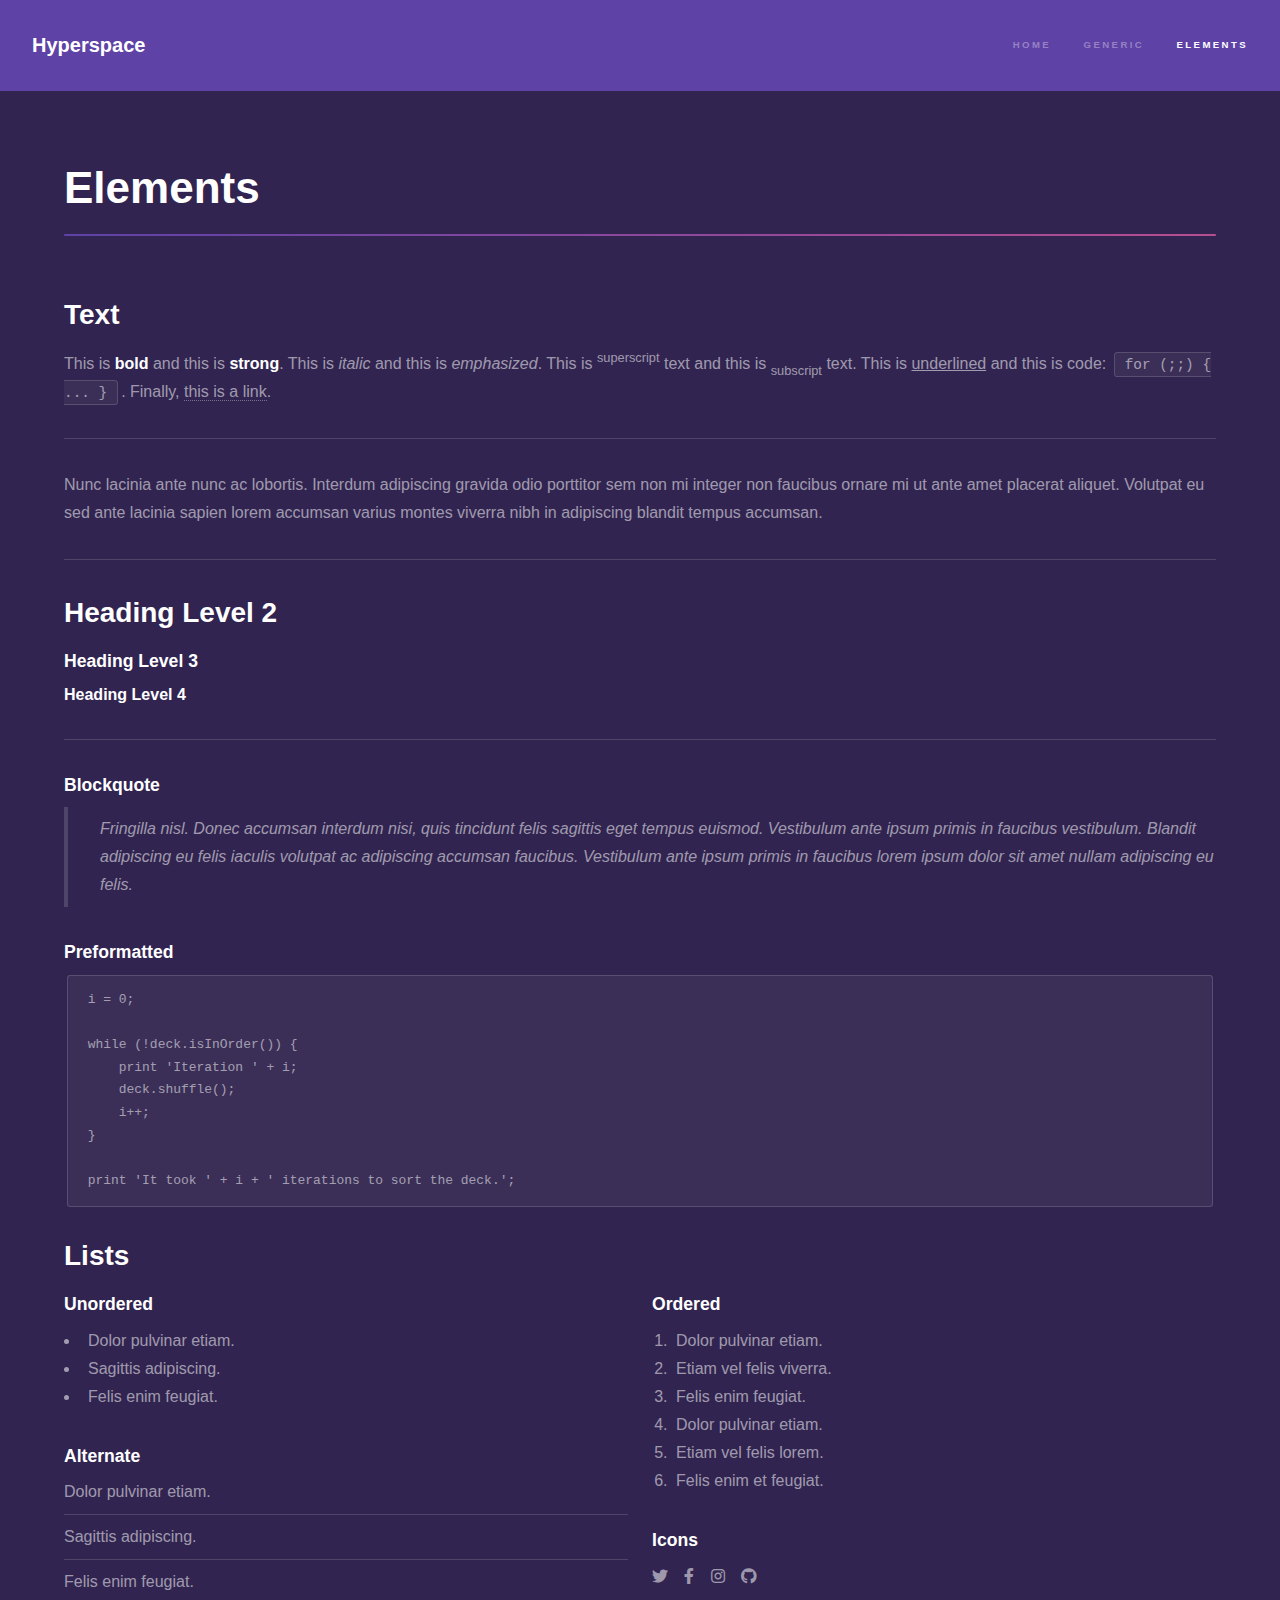
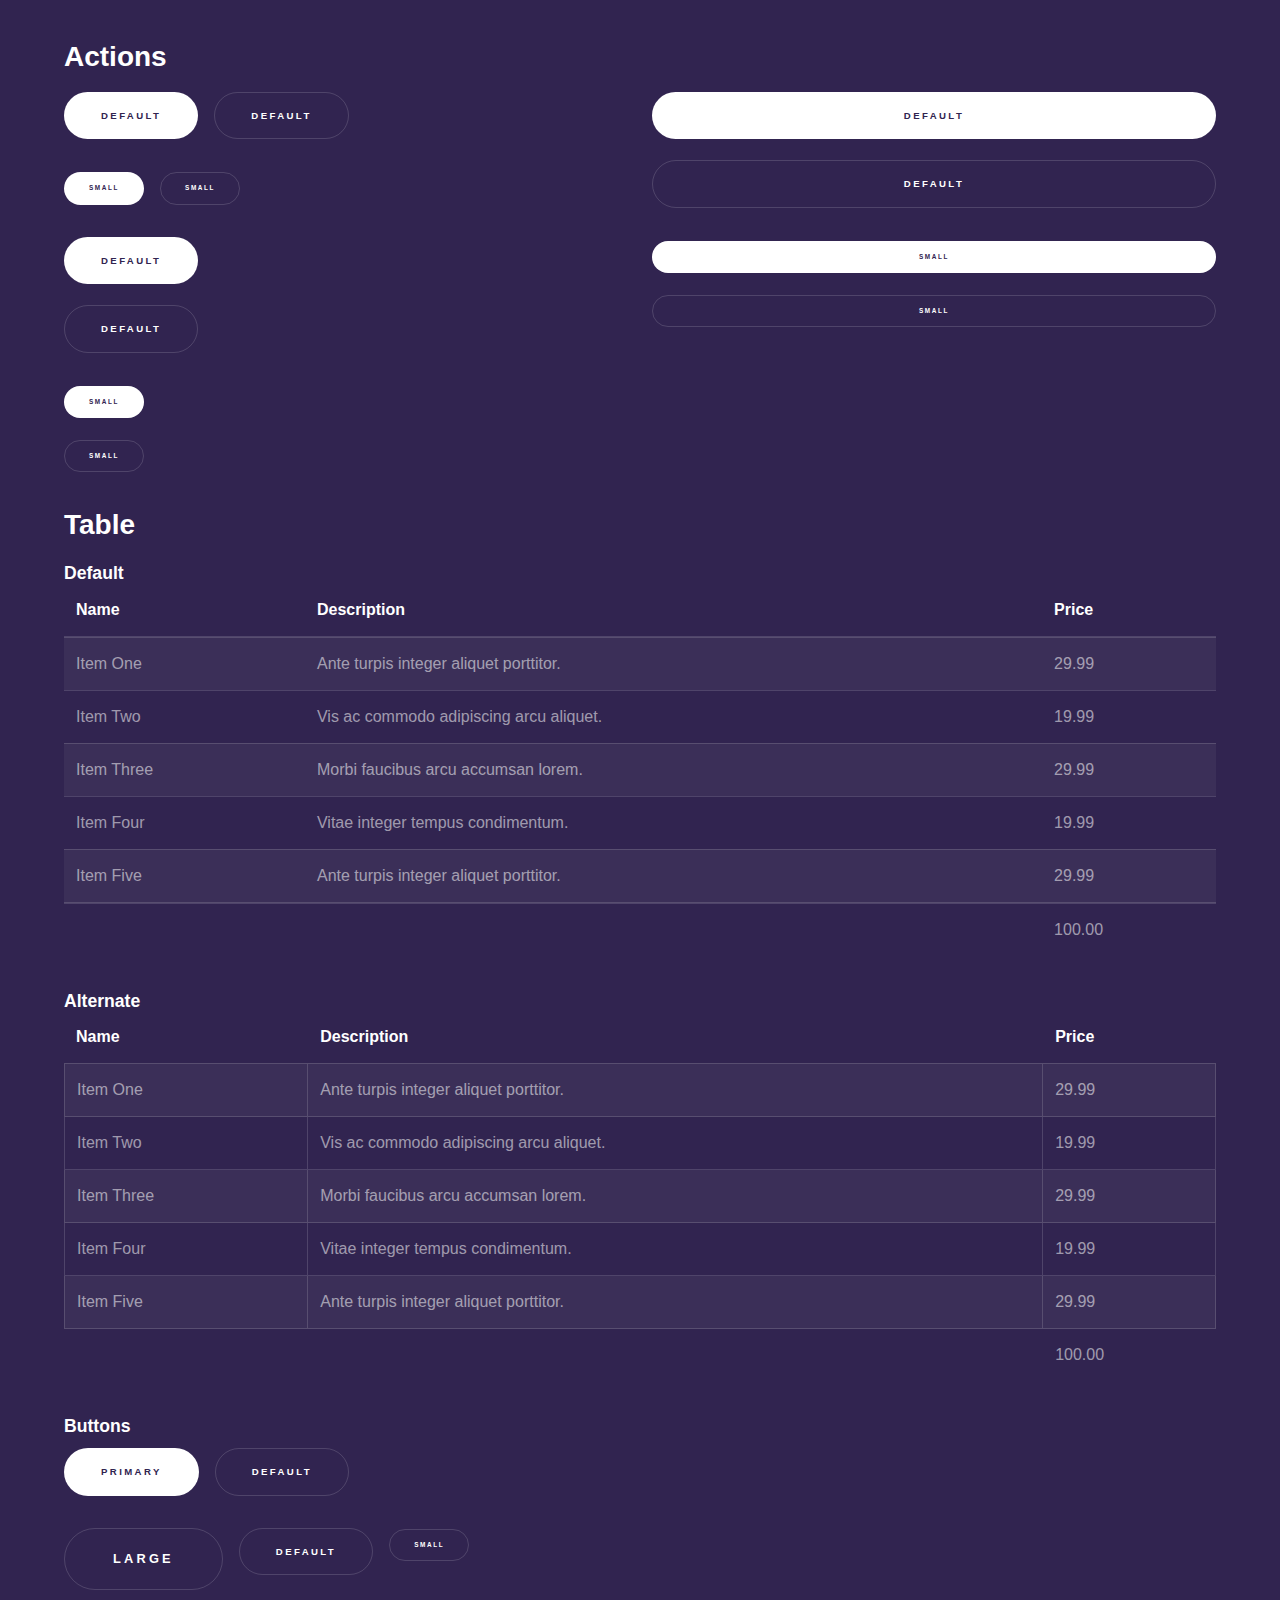
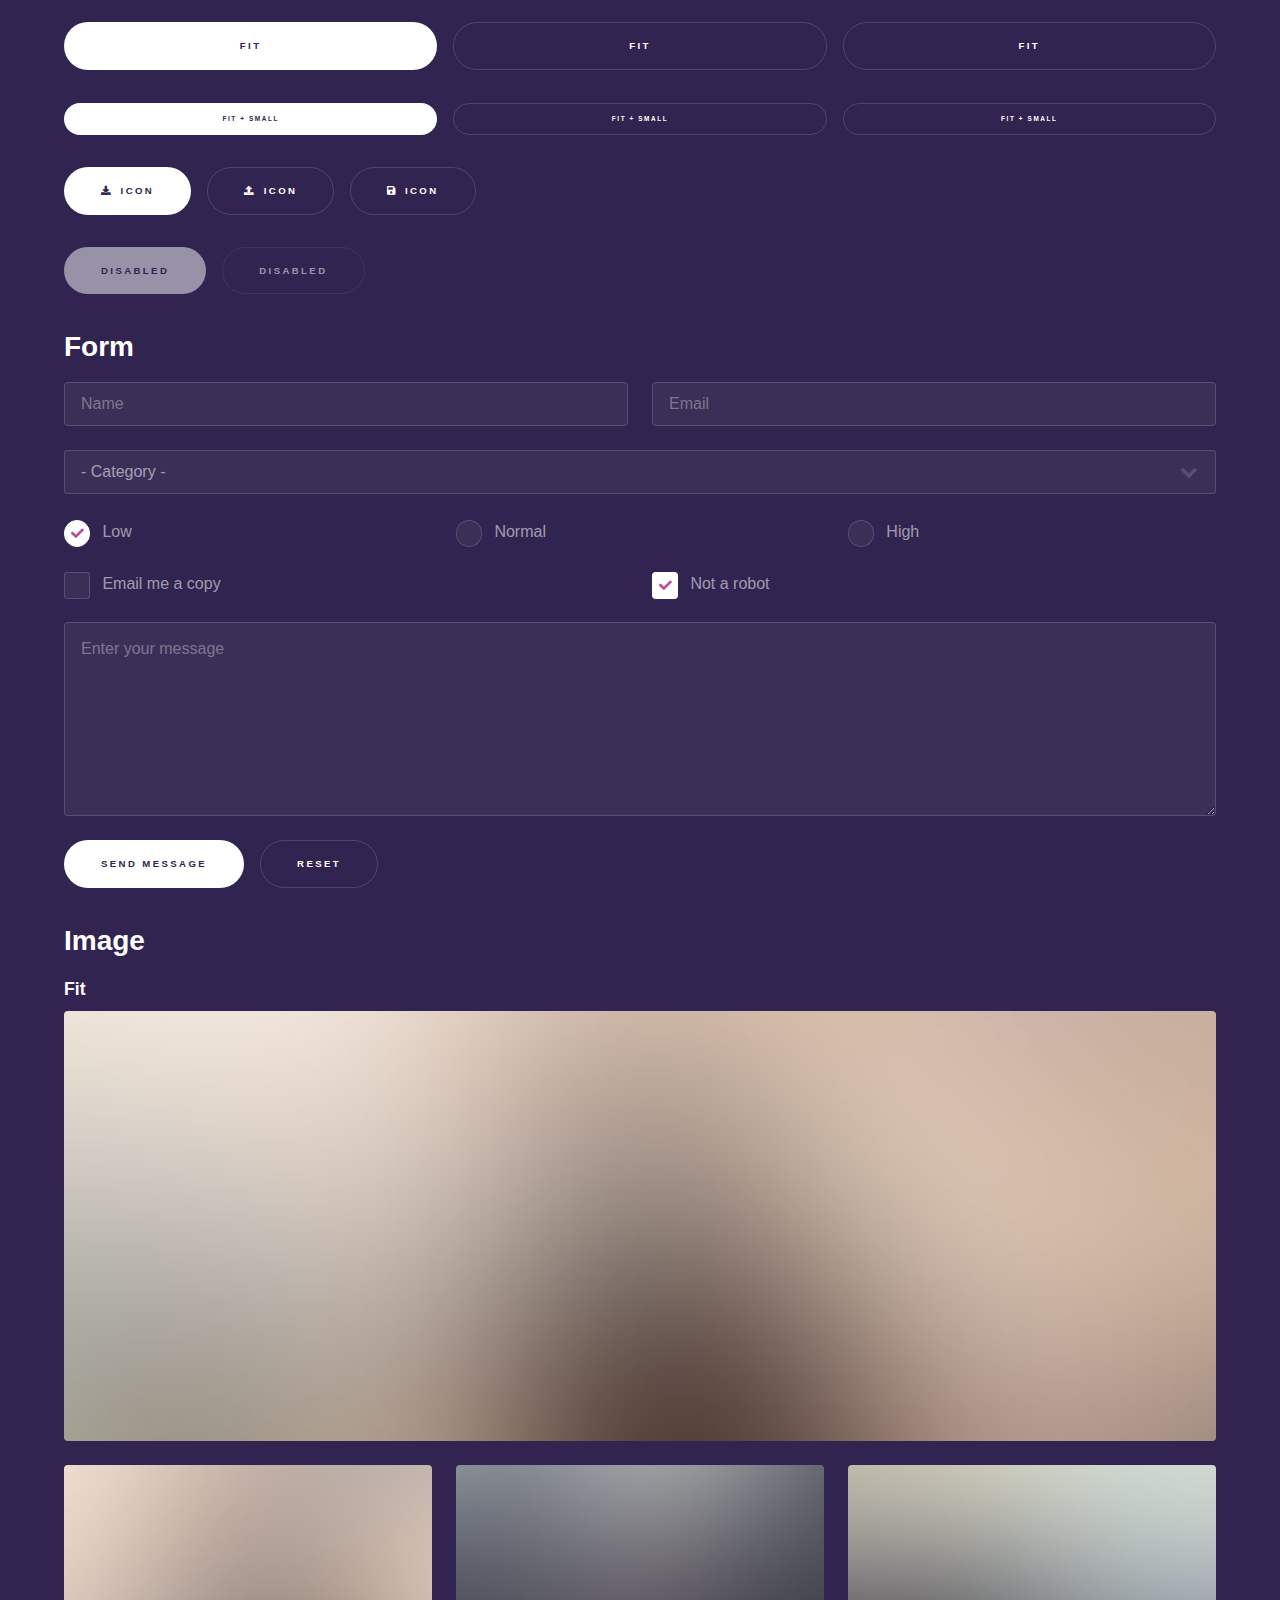
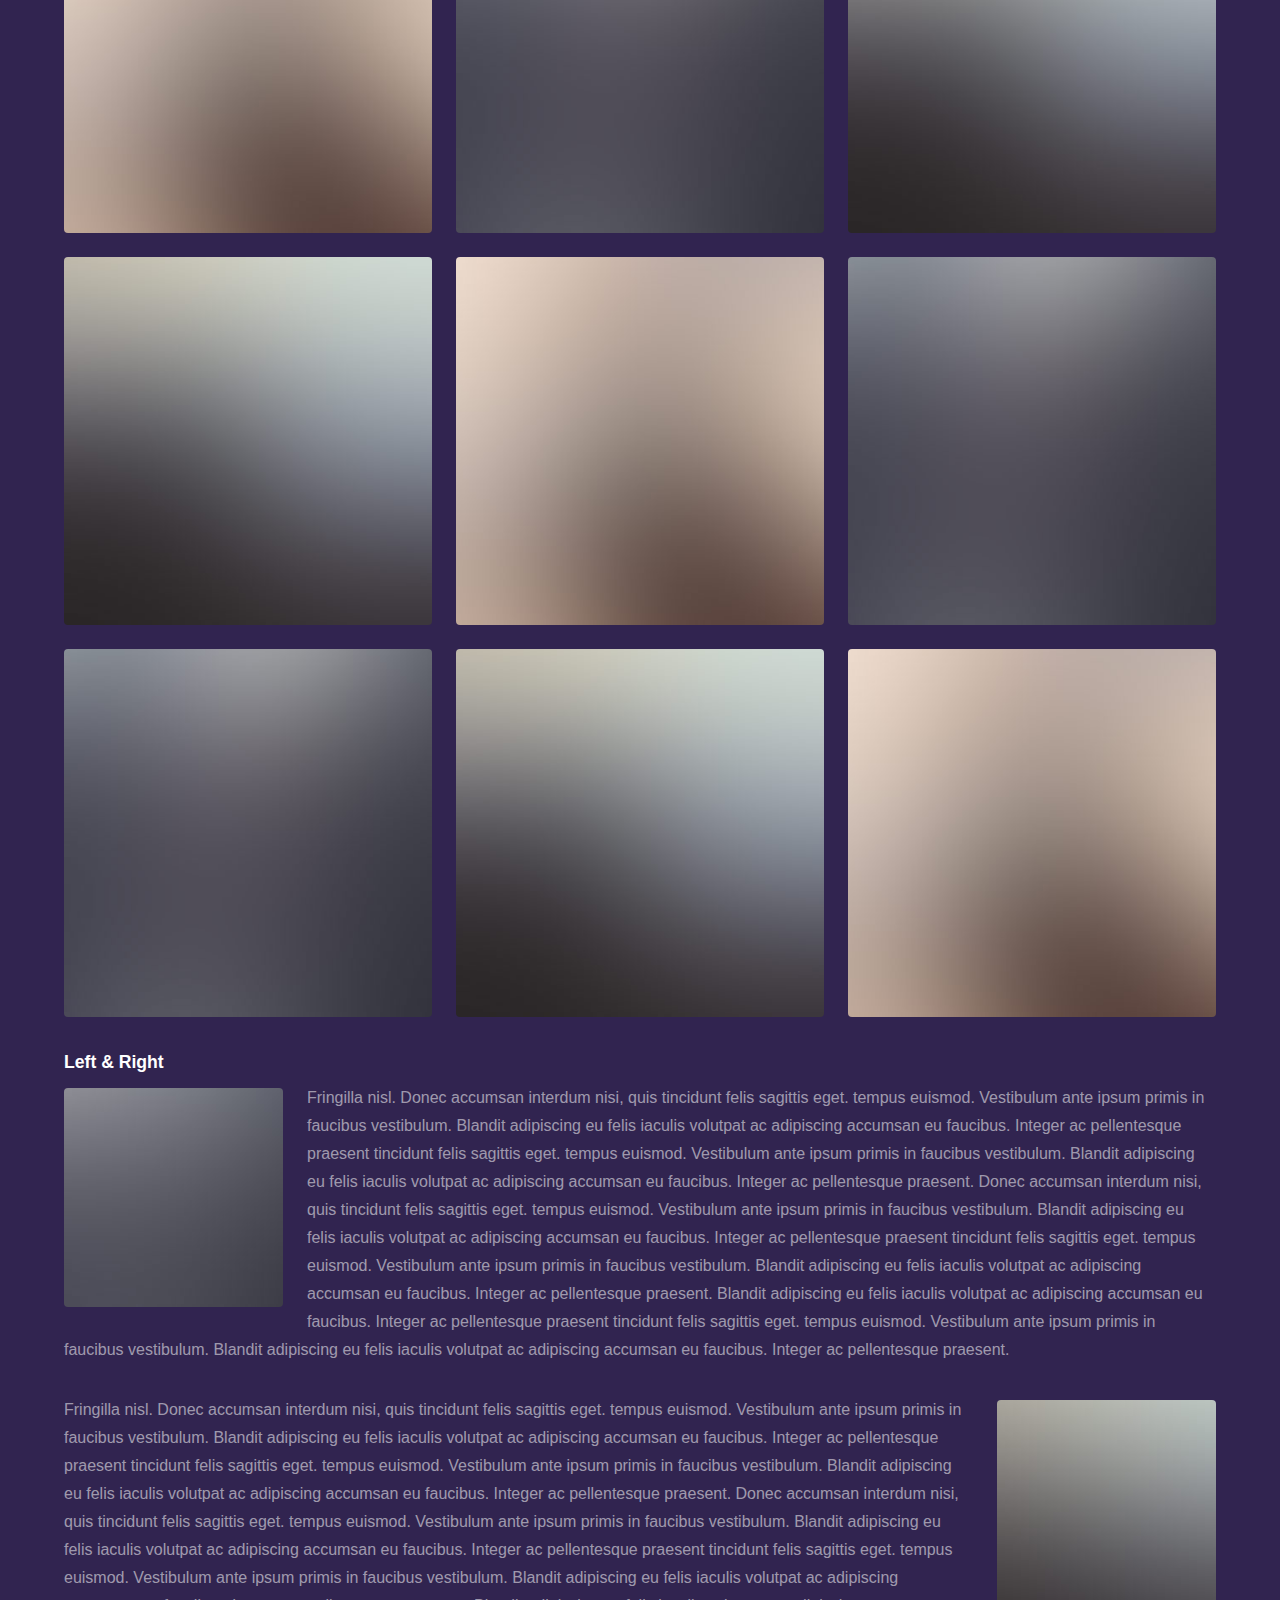
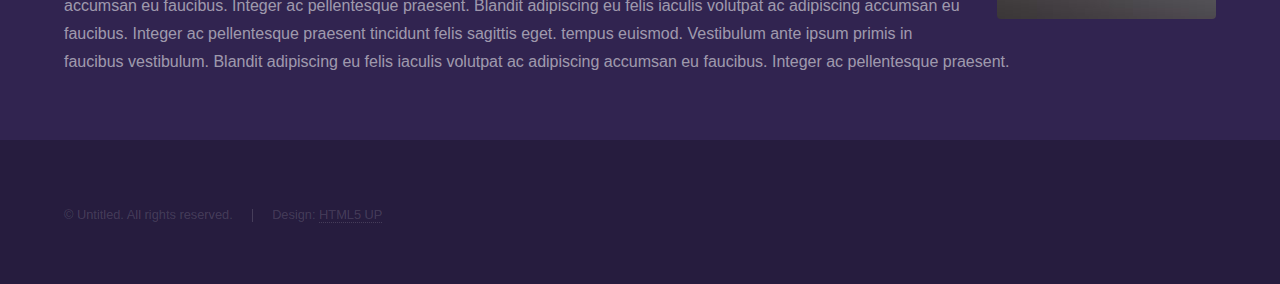
==== elements.html @ 6dcae205 "Master" ====
<!DOCTYPE HTML>
<!--
	Hyperspace by HTML5 UP
	html5up.net | @ajlkn
	Free for personal and commercial use under the CCA 3.0 license (html5up.net/license)
-->
<html>
	<head>
		<title>Elements - Hyperspace by HTML5 UP</title>
		<meta charset="utf-8" />
		<meta name="viewport" content="width=device-width, initial-scale=1, user-scalable=no" />
		<link rel="stylesheet" href="assets/css/main.css" />
		<noscript><link rel="stylesheet" href="assets/css/noscript.css" /></noscript>
	</head>
	<body class="is-preload">

		<!-- Header -->
			<header id="header">
				<a href="index.html" class="title">Hyperspace</a>
				<nav>
					<ul>
						<li><a href="index.html">Home</a></li>
						<li><a href="generic.html">Generic</a></li>
						<li><a href="elements.html"  class="active">Elements</a></li>
					</ul>
				</nav>
			</header>

		<!-- Wrapper -->
			<div id="wrapper">

				<!-- Main -->
					<section id="main" class="wrapper">
						<div class="inner">
							<h1 class="major">Elements</h1>

							<!-- Text -->
								<section>
									<h2>Text</h2>
									<p>This is <b>bold</b> and this is <strong>strong</strong>. This is <i>italic</i> and this is <em>emphasized</em>.
									This is <sup>superscript</sup> text and this is <sub>subscript</sub> text.
									This is <u>underlined</u> and this is code: <code>for (;;) { ... }</code>. Finally, <a href="#">this is a link</a>.</p>
									<hr />
									<p>Nunc lacinia ante nunc ac lobortis. Interdum adipiscing gravida odio porttitor sem non mi integer non faucibus ornare mi ut ante amet placerat aliquet. Volutpat eu sed ante lacinia sapien lorem accumsan varius montes viverra nibh in adipiscing blandit tempus accumsan.</p>
									<hr />
									<h2>Heading Level 2</h2>
									<h3>Heading Level 3</h3>
									<h4>Heading Level 4</h4>
									<hr />
									<h3>Blockquote</h3>
									<blockquote>Fringilla nisl. Donec accumsan interdum nisi, quis tincidunt felis sagittis eget tempus euismod. Vestibulum ante ipsum primis in faucibus vestibulum. Blandit adipiscing eu felis iaculis volutpat ac adipiscing accumsan faucibus. Vestibulum ante ipsum primis in faucibus lorem ipsum dolor sit amet nullam adipiscing eu felis.</blockquote>
									<h3>Preformatted</h3>
									<pre><code>i = 0;

while (!deck.isInOrder()) {
    print 'Iteration ' + i;
    deck.shuffle();
    i++;
}

print 'It took ' + i + ' iterations to sort the deck.';</code></pre>
								</section>

							<!-- Lists -->
								<section>
									<h2>Lists</h2>
									<div class="row">
										<div class="col-6 col-12-medium">
											<h3>Unordered</h3>
											<ul>
												<li>Dolor pulvinar etiam.</li>
												<li>Sagittis adipiscing.</li>
												<li>Felis enim feugiat.</li>
											</ul>
											<h3>Alternate</h3>
											<ul class="alt">
												<li>Dolor pulvinar etiam.</li>
												<li>Sagittis adipiscing.</li>
												<li>Felis enim feugiat.</li>
											</ul>
										</div>
										<div class="col-6 col-12-medium">
											<h3>Ordered</h3>
											<ol>
												<li>Dolor pulvinar etiam.</li>
												<li>Etiam vel felis viverra.</li>
												<li>Felis enim feugiat.</li>
												<li>Dolor pulvinar etiam.</li>
												<li>Etiam vel felis lorem.</li>
												<li>Felis enim et feugiat.</li>
											</ol>
											<h3>Icons</h3>
											<ul class="icons">
												<li><a href="#" class="icon brands fa-twitter"><span class="label">Twitter</span></a></li>
												<li><a href="#" class="icon brands fa-facebook-f"><span class="label">Facebook</span></a></li>
												<li><a href="#" class="icon brands fa-instagram"><span class="label">Instagram</span></a></li>
												<li><a href="#" class="icon brands fa-github"><span class="label">Github</span></a></li>
											</ul>
										</div>
									</div>
									<h2>Actions</h2>
									<div class="row">
										<div class="col-6 col-12-medium">
											<ul class="actions">
												<li><a href="#" class="button primary">Default</a></li>
												<li><a href="#" class="button">Default</a></li>
											</ul>
											<ul class="actions small">
												<li><a href="#" class="button primary small">Small</a></li>
												<li><a href="#" class="button small">Small</a></li>
											</ul>
											<ul class="actions stacked">
												<li><a href="#" class="button primary">Default</a></li>
												<li><a href="#" class="button">Default</a></li>
											</ul>
											<ul class="actions stacked">
												<li><a href="#" class="button primary small">Small</a></li>
												<li><a href="#" class="button small">Small</a></li>
											</ul>
										</div>
										<div class="col-6 col-12-medium">
											<ul class="actions stacked">
												<li><a href="#" class="button primary fit">Default</a></li>
												<li><a href="#" class="button fit">Default</a></li>
											</ul>
											<ul class="actions stacked">
												<li><a href="#" class="button primary small fit">Small</a></li>
												<li><a href="#" class="button small fit">Small</a></li>
											</ul>
										</div>
									</div>
								</section>

							<!-- Table -->
								<section>
									<h2>Table</h2>
									<h3>Default</h3>
									<div class="table-wrapper">
										<table>
											<thead>
												<tr>
													<th>Name</th>
													<th>Description</th>
													<th>Price</th>
												</tr>
											</thead>
											<tbody>
												<tr>
													<td>Item One</td>
													<td>Ante turpis integer aliquet porttitor.</td>
													<td>29.99</td>
												</tr>
												<tr>
													<td>Item Two</td>
													<td>Vis ac commodo adipiscing arcu aliquet.</td>
													<td>19.99</td>
												</tr>
												<tr>
													<td>Item Three</td>
													<td> Morbi faucibus arcu accumsan lorem.</td>
													<td>29.99</td>
												</tr>
												<tr>
													<td>Item Four</td>
													<td>Vitae integer tempus condimentum.</td>
													<td>19.99</td>
												</tr>
												<tr>
													<td>Item Five</td>
													<td>Ante turpis integer aliquet porttitor.</td>
													<td>29.99</td>
												</tr>
											</tbody>
											<tfoot>
												<tr>
													<td colspan="2"></td>
													<td>100.00</td>
												</tr>
											</tfoot>
										</table>
									</div>

									<h3>Alternate</h3>
									<div class="table-wrapper">
										<table class="alt">
											<thead>
												<tr>
													<th>Name</th>
													<th>Description</th>
													<th>Price</th>
												</tr>
											</thead>
											<tbody>
												<tr>
													<td>Item One</td>
													<td>Ante turpis integer aliquet porttitor.</td>
													<td>29.99</td>
												</tr>
												<tr>
													<td>Item Two</td>
													<td>Vis ac commodo adipiscing arcu aliquet.</td>
													<td>19.99</td>
												</tr>
												<tr>
													<td>Item Three</td>
													<td> Morbi faucibus arcu accumsan lorem.</td>
													<td>29.99</td>
												</tr>
												<tr>
													<td>Item Four</td>
													<td>Vitae integer tempus condimentum.</td>
													<td>19.99</td>
												</tr>
												<tr>
													<td>Item Five</td>
													<td>Ante turpis integer aliquet porttitor.</td>
													<td>29.99</td>
												</tr>
											</tbody>
											<tfoot>
												<tr>
													<td colspan="2"></td>
													<td>100.00</td>
												</tr>
											</tfoot>
										</table>
									</div>
								</section>

							<!-- Buttons -->
								<section>
									<h3>Buttons</h3>
									<ul class="actions">
										<li><a href="#" class="button primary">Primary</a></li>
										<li><a href="#" class="button">Default</a></li>
									</ul>
									<ul class="actions">
										<li><a href="#" class="button large">Large</a></li>
										<li><a href="#" class="button">Default</a></li>
										<li><a href="#" class="button small">Small</a></li>
									</ul>
									<ul class="actions fit">
										<li><a href="#" class="button primary fit">Fit</a></li>
										<li><a href="#" class="button fit">Fit</a></li>
										<li><a href="#" class="button fit">Fit</a></li>
									</ul>
									<ul class="actions fit small">
										<li><a href="#" class="button primary fit small">Fit + Small</a></li>
										<li><a href="#" class="button fit small">Fit + Small</a></li>
										<li><a href="#" class="button fit small">Fit + Small</a></li>
									</ul>
									<ul class="actions">
										<li><a href="#" class="button primary icon solid fa-download">Icon</a></li>
										<li><a href="#" class="button icon solid fa-upload">Icon</a></li>
										<li><a href="#" class="button icon solid fa-save">Icon</a></li>
									</ul>
									<ul class="actions">
										<li><span class="button primary disabled">Disabled</span></li>
										<li><span class="button disabled">Disabled</span></li>
									</ul>
								</section>

							<!-- Form -->
								<section>
									<h2>Form</h2>
									<form method="post" action="#">
										<div class="row gtr-uniform">
											<div class="col-6 col-12-xsmall">
												<input type="text" name="demo-name" id="demo-name" value="" placeholder="Name" />
											</div>
											<div class="col-6 col-12-xsmall">
												<input type="email" name="demo-email" id="demo-email" value="" placeholder="Email" />
											</div>
											<div class="col-12">
												<select name="demo-category" id="demo-category">
													<option value="">- Category -</option>
													<option value="1">Manufacturing</option>
													<option value="1">Shipping</option>
													<option value="1">Administration</option>
													<option value="1">Human Resources</option>
												</select>
											</div>
											<div class="col-4 col-12-small">
												<input type="radio" id="demo-priority-low" name="demo-priority" checked>
												<label for="demo-priority-low">Low</label>
											</div>
											<div class="col-4 col-12-small">
												<input type="radio" id="demo-priority-normal" name="demo-priority">
												<label for="demo-priority-normal">Normal</label>
											</div>
											<div class="col-4 col-12-small">
												<input type="radio" id="demo-priority-high" name="demo-priority">
												<label for="demo-priority-high">High</label>
											</div>
											<div class="col-6 col-12-small">
												<input type="checkbox" id="demo-copy" name="demo-copy">
												<label for="demo-copy">Email me a copy</label>
											</div>
											<div class="col-6 col-12-small">
												<input type="checkbox" id="demo-human" name="demo-human" checked>
												<label for="demo-human">Not a robot</label>
											</div>
											<div class="col-12">
												<textarea name="demo-message" id="demo-message" placeholder="Enter your message" rows="6"></textarea>
											</div>
											<div class="col-12">
												<ul class="actions">
													<li><input type="submit" value="Send Message" class="primary" /></li>
													<li><input type="reset" value="Reset" /></li>
												</ul>
											</div>
										</div>
									</form>
								</section>

							<!-- Image -->
								<section>
									<h2>Image</h2>
									<h3>Fit</h3>
									<div class="box alt">
										<div class="row gtr-uniform">
											<div class="col-12"><span class="image fit"><img src="images/pic04.jpg" alt="" /></span></div>
											<div class="col-4"><span class="image fit"><img src="images/pic01.jpg" alt="" /></span></div>
											<div class="col-4"><span class="image fit"><img src="images/pic02.jpg" alt="" /></span></div>
											<div class="col-4"><span class="image fit"><img src="images/pic03.jpg" alt="" /></span></div>
											<div class="col-4"><span class="image fit"><img src="images/pic03.jpg" alt="" /></span></div>
											<div class="col-4"><span class="image fit"><img src="images/pic01.jpg" alt="" /></span></div>
											<div class="col-4"><span class="image fit"><img src="images/pic02.jpg" alt="" /></span></div>
											<div class="col-4"><span class="image fit"><img src="images/pic02.jpg" alt="" /></span></div>
											<div class="col-4"><span class="image fit"><img src="images/pic03.jpg" alt="" /></span></div>
											<div class="col-4"><span class="image fit"><img src="images/pic01.jpg" alt="" /></span></div>
										</div>
									</div>
									<h3>Left &amp; Right</h3>
									<p><span class="image left"><img src="images/pic05.jpg" alt="" /></span>Fringilla nisl. Donec accumsan interdum nisi, quis tincidunt felis sagittis eget. tempus euismod. Vestibulum ante ipsum primis in faucibus vestibulum. Blandit adipiscing eu felis iaculis volutpat ac adipiscing accumsan eu faucibus. Integer ac pellentesque praesent tincidunt felis sagittis eget. tempus euismod. Vestibulum ante ipsum primis in faucibus vestibulum. Blandit adipiscing eu felis iaculis volutpat ac adipiscing accumsan eu faucibus. Integer ac pellentesque praesent. Donec accumsan interdum nisi, quis tincidunt felis sagittis eget. tempus euismod. Vestibulum ante ipsum primis in faucibus vestibulum. Blandit adipiscing eu felis iaculis volutpat ac adipiscing accumsan eu faucibus. Integer ac pellentesque praesent tincidunt felis sagittis eget. tempus euismod. Vestibulum ante ipsum primis in faucibus vestibulum. Blandit adipiscing eu felis iaculis volutpat ac adipiscing accumsan eu faucibus. Integer ac pellentesque praesent. Blandit adipiscing eu felis iaculis volutpat ac adipiscing accumsan eu faucibus. Integer ac pellentesque praesent tincidunt felis sagittis eget. tempus euismod. Vestibulum ante ipsum primis in faucibus vestibulum. Blandit adipiscing eu felis iaculis volutpat ac adipiscing accumsan eu faucibus. Integer ac pellentesque praesent.</p>
									<p><span class="image right"><img src="images/pic06.jpg" alt="" /></span>Fringilla nisl. Donec accumsan interdum nisi, quis tincidunt felis sagittis eget. tempus euismod. Vestibulum ante ipsum primis in faucibus vestibulum. Blandit adipiscing eu felis iaculis volutpat ac adipiscing accumsan eu faucibus. Integer ac pellentesque praesent tincidunt felis sagittis eget. tempus euismod. Vestibulum ante ipsum primis in faucibus vestibulum. Blandit adipiscing eu felis iaculis volutpat ac adipiscing accumsan eu faucibus. Integer ac pellentesque praesent. Donec accumsan interdum nisi, quis tincidunt felis sagittis eget. tempus euismod. Vestibulum ante ipsum primis in faucibus vestibulum. Blandit adipiscing eu felis iaculis volutpat ac adipiscing accumsan eu faucibus. Integer ac pellentesque praesent tincidunt felis sagittis eget. tempus euismod. Vestibulum ante ipsum primis in faucibus vestibulum. Blandit adipiscing eu felis iaculis volutpat ac adipiscing accumsan eu faucibus. Integer ac pellentesque praesent. Blandit adipiscing eu felis iaculis volutpat ac adipiscing accumsan eu faucibus. Integer ac pellentesque praesent tincidunt felis sagittis eget. tempus euismod. Vestibulum ante ipsum primis in faucibus vestibulum. Blandit adipiscing eu felis iaculis volutpat ac adipiscing accumsan eu faucibus. Integer ac pellentesque praesent.</p>
								</section>

						</div>
					</section>

			</div>

		<!-- Footer -->
			<footer id="footer" class="wrapper alt">
				<div class="inner">
					<ul class="menu">
						<li>&copy; Untitled. All rights reserved.</li><li>Design: <a href="http://html5up.net">HTML5 UP</a></li>
					</ul>
				</div>
			</footer>

		<!-- Scripts -->
			<script src="assets/js/jquery.min.js"></script>
			<script src="assets/js/jquery.scrollex.min.js"></script>
			<script src="assets/js/jquery.scrolly.min.js"></script>
			<script src="assets/js/browser.min.js"></script>
			<script src="assets/js/breakpoints.min.js"></script>
			<script src="assets/js/util.js"></script>
			<script src="assets/js/main.js"></script>

	</body>
</html>
---- assets/css/main.css ----
@import url(fontawesome-all.min.css);

/*
	Hyperspace by HTML5 UP
	html5up.net | @ajlkn
	Free for personal and commercial use under the CCA 3.0 license (html5up.net/license)
*/

html, body, div, span, applet, object,
iframe, h1, h2, h3, h4, h5, h6, p, blockquote,
pre, a, abbr, acronym, address, big, cite,
code, del, dfn, em, img, ins, kbd, q, s, samp,
small, strike, strong, sub, sup, tt, var, b,
u, i, center, dl, dt, dd, ol, ul, li, fieldset,
form, label, legend, table, caption, tbody,
tfoot, thead, tr, th, td, article, aside,
canvas, details, embed, figure, figcaption,
footer, header, hgroup, menu, nav, output, ruby,
section, summary, time, mark, audio, video {
	margin: 0;
	padding: 0;
	border: 0;
	font-size: 100%;
	font: inherit;
	vertical-align: baseline;}

article, aside, details, figcaption, figure,
footer, header, hgroup, menu, nav, section {
	display: block;}

body {
	line-height: 1;
}

ol, ul {
	list-style: none;
}

blockquote, q {
	quotes: none;
}

	blockquote:before, blockquote:after, q:before, q:after {
		content: '';
		content: none;
	}

table {
	border-collapse: collapse;
	border-spacing: 0;
}

body {
	-webkit-text-size-adjust: none;
}

mark {
	background-color: transparent;
	color: inherit;
}

input::-moz-focus-inner {
	border: 0;
	padding: 0;
}

input, select, textarea {
	-moz-appearance: none;
	-webkit-appearance: none;
	-ms-appearance: none;
	appearance: none;
}

/* Basic */

	@-ms-viewport {
		width: device-width;
	}

	body {
		-ms-overflow-style: scrollbar;
	}

	@media screen and (max-width: 480px) {

		html, body {
			min-width: 320px;
		}

	}

	html {
		box-sizing: border-box;
	}

	*, *:before, *:after {
		box-sizing: inherit;
	}

	body {
		background: #312450;
	}

		body.is-preload *, body.is-preload *:before, body.is-preload *:after {
			-moz-animation: none !important;
			-webkit-animation: none !important;
			-ms-animation: none !important;
			animation: none !important;
			-moz-transition: none !important;
			-webkit-transition: none !important;
			-ms-transition: none !important;
			transition: none !important;
		}

/* Type */

	body, input, select, textarea {
		color: rgba(255, 255, 255, 0.55);
		font-family: Arial, Helvetica, sans-serif;
		font-size: 16.5pt;
		font-weight: normal;
		line-height: 1.75;
	}

		@media screen and (max-width: 1680px) {

			body, input, select, textarea {
				font-size: 13pt;
			}

		}

		@media screen and (max-width: 1280px) {

			body, input, select, textarea {
				font-size: 12pt;
			}

		}

		@media screen and (max-width: 360px) {

			body, input, select, textarea {
				font-size: 11pt;
			}

		}

	a {
		-moz-transition: color 0.2s ease, border-bottom-color 0.2s ease;
		-webkit-transition: color 0.2s ease, border-bottom-color 0.2s ease;
		-ms-transition: color 0.2s ease, border-bottom-color 0.2s ease;
		transition: color 0.2s ease, border-bottom-color 0.2s ease;
		border-bottom: dotted 1px rgba(255, 255, 255, 0.35);
		color: inherit;
		text-decoration: none;
	}

		a:hover {
			border-bottom-color: transparent;
			color: #ffffff;
		}

	strong, b {
		color: #ffffff;
		font-weight: bold;
	}

	em, i {
		font-style: italic;
	}

	p {
		margin: 0 0 2em 0;
	}

	h1, h2, h3, h4, h5, h6 {
		color: #ffffff;
		font-weight: bold;
		line-height: 1.5;
		margin: 0 0 0.5em 0;
	}

		h1 a, h2 a, h3 a, h4 a, h5 a, h6 a {
			color: inherit;
			text-decoration: none;
		}

	h1 {
		font-size: 2.75em;
	}

		h1.major {
			margin: 0 0 1.3em 0;
			position: relative;
			padding-bottom: 0.35em;
		}

			h1.major:after {
				background-image: -moz-linear-gradient(to right, #5e42a6, #b74e91);
				background-image: -webkit-linear-gradient(to right, #5e42a6, #b74e91);
				background-image: -ms-linear-gradient(to right, #5e42a6, #b74e91);
				background-image: linear-gradient(to right, #5e42a6, #b74e91);
				-moz-transition: max-width 0.2s ease;
				-webkit-transition: max-width 0.2s ease;
				-ms-transition: max-width 0.2s ease;
				transition: max-width 0.2s ease;
				border-radius: 0.2em;
				bottom: 0;
				content: '';
				height: 0.05em;
				position: absolute;
				right: 0;
				width: 100%;
			}

	h2 {
		font-size: 1.75em;
	}

	h3 {
		font-size: 1.1em;
	}

	h4 {
		font-size: 1em;
	}

	h5 {
		font-size: 0.8em;
	}

	h6 {
		font-size: 0.6em;
	}

	@media screen and (max-width: 736px) {

		h1 {
			font-size: 2em;
		}

		h2 {
			font-size: 1.25em;
		}

		h3 {
			font-size: 1em;
		}

		h4 {
			font-size: 0.8em;
		}

		h5 {
			font-size: 0.6em;
		}

		h6 {
			font-size: 0.6em;
		}

	}

	sub {
		font-size: 0.8em;
		position: relative;
		top: 0.5em;
	}

	sup {
		font-size: 0.8em;
		position: relative;
		top: -0.5em;
	}

	blockquote {
		border-left: solid 4px rgba(255, 255, 255, 0.15);
		font-style: italic;
		margin: 0 0 2em 0;
		padding: 0.5em 0 0.5em 2em;
	}

	code {
		background: rgba(255, 255, 255, 0.05);
		border-radius: 0.25em;
		border: solid 1px rgba(255, 255, 255, 0.15);
		font-family: "Courier New", monospace;
		font-size: 0.9em;
		margin: 0 0.25em;
		padding: 0.25em 0.65em;
	}

	pre {
		-webkit-overflow-scrolling: touch;
		font-family: "Courier New", monospace;
		font-size: 0.9em;
		margin: 0 0 2em 0;
	}

		pre code {
			display: block;
			line-height: 1.75em;
			padding: 1em 1.5em;
			overflow-x: auto;
		}

	hr {
		border: 0;
		border-bottom: solid 1px rgba(255, 255, 255, 0.15);
		margin: 2em 0;
	}

		hr.major {
			margin: 3em 0;
		}

	.align-left {
		text-align: left;
	}

	.align-center {
		text-align: center;
	}

	.align-right {
		text-align: right;
	}

/* Row */

	.row {
		display: flex;
		flex-wrap: wrap;
		box-sizing: border-box;
		align-items: stretch;
	}

		.row > * {
			box-sizing: border-box;
		}

		.row.gtr-uniform > * > :last-child {
			margin-bottom: 0;
		}

		.row.aln-left {
			justify-content: flex-start;
		}

		.row.aln-center {
			justify-content: center;
		}

		.row.aln-right {
			justify-content: flex-end;
		}

		.row.aln-top {
			align-items: flex-start;
		}

		.row.aln-middle {
			align-items: center;
		}

		.row.aln-bottom {
			align-items: flex-end;
		}

		.row > .imp {
			order: -1;
		}

		.row > .col-1 {
			width: 8.33333%;
		}

		.row > .off-1 {
			margin-left: 8.33333%;
		}

		.row > .col-2 {
			width: 16.66667%;
		}

		.row > .off-2 {
			margin-left: 16.66667%;
		}

		.row > .col-3 {
			width: 25%;
		}

		.row > .off-3 {
			margin-left: 25%;
		}

		.row > .col-4 {
			width: 33.33333%;
		}

		.row > .off-4 {
			margin-left: 33.33333%;
		}

		.row > .col-5 {
			width: 41.66667%;
		}

		.row > .off-5 {
			margin-left: 41.66667%;
		}

		.row > .col-6 {
			width: 50%;
		}

		.row > .off-6 {
			margin-left: 50%;
		}

		.row > .col-7 {
			width: 58.33333%;
		}

		.row > .off-7 {
			margin-left: 58.33333%;
		}

		.row > .col-8 {
			width: 66.66667%;
		}

		.row > .off-8 {
			margin-left: 66.66667%;
		}

		.row > .col-9 {
			width: 75%;
		}

		.row > .off-9 {
			margin-left: 75%;
		}

		.row > .col-10 {
			width: 83.33333%;
		}

		.row > .off-10 {
			margin-left: 83.33333%;
		}

		.row > .col-11 {
			width: 91.66667%;
		}

		.row > .off-11 {
			margin-left: 91.66667%;
		}

		.row > .col-12 {
			width: 100%;
		}

		.row > .off-12 {
			margin-left: 100%;
		}

		.row.gtr-0 {
			margin-top: 0;
			margin-left: 0em;
		}

			.row.gtr-0 > * {
				padding: 0 0 0 0em;
			}

			.row.gtr-0.gtr-uniform {
				margin-top: 0em;
			}

				.row.gtr-0.gtr-uniform > * {
					padding-top: 0em;
				}

		.row.gtr-25 {
			margin-top: 0;
			margin-left: -0.375em;
		}

			.row.gtr-25 > * {
				padding: 0 0 0 0.375em;
			}

			.row.gtr-25.gtr-uniform {
				margin-top: -0.375em;
			}

				.row.gtr-25.gtr-uniform > * {
					padding-top: 0.375em;
				}

		.row.gtr-50 {
			margin-top: 0;
			margin-left: -0.75em;
		}

			.row.gtr-50 > * {
				padding: 0 0 0 0.75em;
			}

			.row.gtr-50.gtr-uniform {
				margin-top: -0.75em;
			}

				.row.gtr-50.gtr-uniform > * {
					padding-top: 0.75em;
				}

		.row {
			margin-top: 0;
			margin-left: -1.5em;
		}

			.row > * {
				padding: 0 0 0 1.5em;
			}

			.row.gtr-uniform {
				margin-top: -1.5em;
			}

				.row.gtr-uniform > * {
					padding-top: 1.5em;
				}

		.row.gtr-150 {
			margin-top: 0;
			margin-left: -2.25em;
		}

			.row.gtr-150 > * {
				padding: 0 0 0 2.25em;
			}

			.row.gtr-150.gtr-uniform {
				margin-top: -2.25em;
			}

				.row.gtr-150.gtr-uniform > * {
					padding-top: 2.25em;
				}

		.row.gtr-200 {
			margin-top: 0;
			margin-left: -3em;
		}

			.row.gtr-200 > * {
				padding: 0 0 0 3em;
			}

			.row.gtr-200.gtr-uniform {
				margin-top: -3em;
			}

				.row.gtr-200.gtr-uniform > * {
					padding-top: 3em;
				}

		@media screen and (max-width: 1680px) {

			.row {
				display: flex;
				flex-wrap: wrap;
				box-sizing: border-box;
				align-items: stretch;
			}

				.row > * {
					box-sizing: border-box;
				}

				.row.gtr-uniform > * > :last-child {
					margin-bottom: 0;
				}

				.row.aln-left {
					justify-content: flex-start;
				}

				.row.aln-center {
					justify-content: center;
				}

				.row.aln-right {
					justify-content: flex-end;
				}

				.row.aln-top {
					align-items: flex-start;
				}

				.row.aln-middle {
					align-items: center;
				}

				.row.aln-bottom {
					align-items: flex-end;
				}

				.row > .imp-xlarge {
					order: -1;
				}

				.row > .col-1-xlarge {
					width: 8.33333%;
				}

				.row > .off-1-xlarge {
					margin-left: 8.33333%;
				}

				.row > .col-2-xlarge {
					width: 16.66667%;
				}

				.row > .off-2-xlarge {
					margin-left: 16.66667%;
				}

				.row > .col-3-xlarge {
					width: 25%;
				}

				.row > .off-3-xlarge {
					margin-left: 25%;
				}

				.row > .col-4-xlarge {
					width: 33.33333%;
				}

				.row > .off-4-xlarge {
					margin-left: 33.33333%;
				}

				.row > .col-5-xlarge {
					width: 41.66667%;
				}

				.row > .off-5-xlarge {
					margin-left: 41.66667%;
				}

				.row > .col-6-xlarge {
					width: 50%;
				}

				.row > .off-6-xlarge {
					margin-left: 50%;
				}

				.row > .col-7-xlarge {
					width: 58.33333%;
				}

				.row > .off-7-xlarge {
					margin-left: 58.33333%;
				}

				.row > .col-8-xlarge {
					width: 66.66667%;
				}

				.row > .off-8-xlarge {
					margin-left: 66.66667%;
				}

				.row > .col-9-xlarge {
					width: 75%;
				}

				.row > .off-9-xlarge {
					margin-left: 75%;
				}

				.row > .col-10-xlarge {
					width: 83.33333%;
				}

				.row > .off-10-xlarge {
					margin-left: 83.33333%;
				}

				.row > .col-11-xlarge {
					width: 91.66667%;
				}

				.row > .off-11-xlarge {
					margin-left: 91.66667%;
				}

				.row > .col-12-xlarge {
					width: 100%;
				}

				.row > .off-12-xlarge {
					margin-left: 100%;
				}

				.row.gtr-0 {
					margin-top: 0;
					margin-left: 0em;
				}

					.row.gtr-0 > * {
						padding: 0 0 0 0em;
					}

					.row.gtr-0.gtr-uniform {
						margin-top: 0em;
					}

						.row.gtr-0.gtr-uniform > * {
							padding-top: 0em;
						}

				.row.gtr-25 {
					margin-top: 0;
					margin-left: -0.375em;
				}

					.row.gtr-25 > * {
						padding: 0 0 0 0.375em;
					}

					.row.gtr-25.gtr-uniform {
						margin-top: -0.375em;
					}

						.row.gtr-25.gtr-uniform > * {
							padding-top: 0.375em;
						}

				.row.gtr-50 {
					margin-top: 0;
					margin-left: -0.75em;
				}

					.row.gtr-50 > * {
						padding: 0 0 0 0.75em;
					}

					.row.gtr-50.gtr-uniform {
						margin-top: -0.75em;
					}

						.row.gtr-50.gtr-uniform > * {
							padding-top: 0.75em;
						}

				.row {
					margin-top: 0;
					margin-left: -1.5em;
				}

					.row > * {
						padding: 0 0 0 1.5em;
					}

					.row.gtr-uniform {
						margin-top: -1.5em;
					}

						.row.gtr-uniform > * {
							padding-top: 1.5em;
						}

				.row.gtr-150 {
					margin-top: 0;
					margin-left: -2.25em;
				}

					.row.gtr-150 > * {
						padding: 0 0 0 2.25em;
					}

					.row.gtr-150.gtr-uniform {
						margin-top: -2.25em;
					}

						.row.gtr-150.gtr-uniform > * {
							padding-top: 2.25em;
						}

				.row.gtr-200 {
					margin-top: 0;
					margin-left: -3em;
				}

					.row.gtr-200 > * {
						padding: 0 0 0 3em;
					}

					.row.gtr-200.gtr-uniform {
						margin-top: -3em;
					}

						.row.gtr-200.gtr-uniform > * {
							padding-top: 3em;
						}

		}

		@media screen and (max-width: 1280px) {

			.row {
				display: flex;
				flex-wrap: wrap;
				box-sizing: border-box;
				align-items: stretch;
			}

				.row > * {
					box-sizing: border-box;
				}

				.row.gtr-uniform > * > :last-child {
					margin-bottom: 0;
				}

				.row.aln-left {
					justify-content: flex-start;
				}

				.row.aln-center {
					justify-content: center;
				}

				.row.aln-right {
					justify-content: flex-end;
				}

				.row.aln-top {
					align-items: flex-start;
				}

				.row.aln-middle {
					align-items: center;
				}

				.row.aln-bottom {
					align-items: flex-end;
				}

				.row > .imp-large {
					order: -1;
				}

				.row > .col-1-large {
					width: 8.33333%;
				}

				.row > .off-1-large {
					margin-left: 8.33333%;
				}

				.row > .col-2-large {
					width: 16.66667%;
				}

				.row > .off-2-large {
					margin-left: 16.66667%;
				}

				.row > .col-3-large {
					width: 25%;
				}

				.row > .off-3-large {
					margin-left: 25%;
				}

				.row > .col-4-large {
					width: 33.33333%;
				}

				.row > .off-4-large {
					margin-left: 33.33333%;
				}

				.row > .col-5-large {
					width: 41.66667%;
				}

				.row > .off-5-large {
					margin-left: 41.66667%;
				}

				.row > .col-6-large {
					width: 50%;
				}

				.row > .off-6-large {
					margin-left: 50%;
				}

				.row > .col-7-large {
					width: 58.33333%;
				}

				.row > .off-7-large {
					margin-left: 58.33333%;
				}

				.row > .col-8-large {
					width: 66.66667%;
				}

				.row > .off-8-large {
					margin-left: 66.66667%;
				}

				.row > .col-9-large {
					width: 75%;
				}

				.row > .off-9-large {
					margin-left: 75%;
				}

				.row > .col-10-large {
					width: 83.33333%;
				}

				.row > .off-10-large {
					margin-left: 83.33333%;
				}

				.row > .col-11-large {
					width: 91.66667%;
				}

				.row > .off-11-large {
					margin-left: 91.66667%;
				}

				.row > .col-12-large {
					width: 100%;
				}

				.row > .off-12-large {
					margin-left: 100%;
				}

				.row.gtr-0 {
					margin-top: 0;
					margin-left: 0em;
				}

					.row.gtr-0 > * {
						padding: 0 0 0 0em;
					}

					.row.gtr-0.gtr-uniform {
						margin-top: 0em;
					}

						.row.gtr-0.gtr-uniform > * {
							padding-top: 0em;
						}

				.row.gtr-25 {
					margin-top: 0;
					margin-left: -0.375em;
				}

					.row.gtr-25 > * {
						padding: 0 0 0 0.375em;
					}

					.row.gtr-25.gtr-uniform {
						margin-top: -0.375em;
					}

						.row.gtr-25.gtr-uniform > * {
							padding-top: 0.375em;
						}

				.row.gtr-50 {
					margin-top: 0;
					margin-left: -0.75em;
				}

					.row.gtr-50 > * {
						padding: 0 0 0 0.75em;
					}

					.row.gtr-50.gtr-uniform {
						margin-top: -0.75em;
					}

						.row.gtr-50.gtr-uniform > * {
							padding-top: 0.75em;
						}

				.row {
					margin-top: 0;
					margin-left: -1.5em;
				}

					.row > * {
						padding: 0 0 0 1.5em;
					}

					.row.gtr-uniform {
						margin-top: -1.5em;
					}

						.row.gtr-uniform > * {
							padding-top: 1.5em;
						}

				.row.gtr-150 {
					margin-top: 0;
					margin-left: -2.25em;
				}

					.row.gtr-150 > * {
						padding: 0 0 0 2.25em;
					}

					.row.gtr-150.gtr-uniform {
						margin-top: -2.25em;
					}

						.row.gtr-150.gtr-uniform > * {
							padding-top: 2.25em;
						}

				.row.gtr-200 {
					margin-top: 0;
					margin-left: -3em;
				}

					.row.gtr-200 > * {
						padding: 0 0 0 3em;
					}

					.row.gtr-200.gtr-uniform {
						margin-top: -3em;
					}

						.row.gtr-200.gtr-uniform > * {
							padding-top: 3em;
						}

		}

		@media screen and (max-width: 980px) {

			.row {
				display: flex;
				flex-wrap: wrap;
				box-sizing: border-box;
				align-items: stretch;
			}

				.row > * {
					box-sizing: border-box;
				}

				.row.gtr-uniform > * > :last-child {
					margin-bottom: 0;
				}

				.row.aln-left {
					justify-content: flex-start;
				}

				.row.aln-center {
					justify-content: center;
				}

				.row.aln-right {
					justify-content: flex-end;
				}

				.row.aln-top {
					align-items: flex-start;
				}

				.row.aln-middle {
					align-items: center;
				}

				.row.aln-bottom {
					align-items: flex-end;
				}

				.row > .imp-medium {
					order: -1;
				}

				.row > .col-1-medium {
					width: 8.33333%;
				}

				.row > .off-1-medium {
					margin-left: 8.33333%;
				}

				.row > .col-2-medium {
					width: 16.66667%;
				}

				.row > .off-2-medium {
					margin-left: 16.66667%;
				}

				.row > .col-3-medium {
					width: 25%;
				}

				.row > .off-3-medium {
					margin-left: 25%;
				}

				.row > .col-4-medium {
					width: 33.33333%;
				}

				.row > .off-4-medium {
					margin-left: 33.33333%;
				}

				.row > .col-5-medium {
					width: 41.66667%;
				}

				.row > .off-5-medium {
					margin-left: 41.66667%;
				}

				.row > .col-6-medium {
					width: 50%;
				}

				.row > .off-6-medium {
					margin-left: 50%;
				}

				.row > .col-7-medium {
					width: 58.33333%;
				}

				.row > .off-7-medium {
					margin-left: 58.33333%;
				}

				.row > .col-8-medium {
					width: 66.66667%;
				}

				.row > .off-8-medium {
					margin-left: 66.66667%;
				}

				.row > .col-9-medium {
					width: 75%;
				}

				.row > .off-9-medium {
					margin-left: 75%;
				}

				.row > .col-10-medium {
					width: 83.33333%;
				}

				.row > .off-10-medium {
					margin-left: 83.33333%;
				}

				.row > .col-11-medium {
					width: 91.66667%;
				}

				.row > .off-11-medium {
					margin-left: 91.66667%;
				}

				.row > .col-12-medium {
					width: 100%;
				}

				.row > .off-12-medium {
					margin-left: 100%;
				}

				.row.gtr-0 {
					margin-top: 0;
					margin-left: 0em;
				}

					.row.gtr-0 > * {
						padding: 0 0 0 0em;
					}

					.row.gtr-0.gtr-uniform {
						margin-top: 0em;
					}

						.row.gtr-0.gtr-uniform > * {
							padding-top: 0em;
						}

				.row.gtr-25 {
					margin-top: 0;
					margin-left: -0.375em;
				}

					.row.gtr-25 > * {
						padding: 0 0 0 0.375em;
					}

					.row.gtr-25.gtr-uniform {
						margin-top: -0.375em;
					}

						.row.gtr-25.gtr-uniform > * {
							padding-top: 0.375em;
						}

				.row.gtr-50 {
					margin-top: 0;
					margin-left: -0.75em;
				}

					.row.gtr-50 > * {
						padding: 0 0 0 0.75em;
					}

					.row.gtr-50.gtr-uniform {
						margin-top: -0.75em;
					}

						.row.gtr-50.gtr-uniform > * {
							padding-top: 0.75em;
						}

				.row {
					margin-top: 0;
					margin-left: -1.5em;
				}

					.row > * {
						padding: 0 0 0 1.5em;
					}

					.row.gtr-uniform {
						margin-top: -1.5em;
					}

						.row.gtr-uniform > * {
							padding-top: 1.5em;
						}

				.row.gtr-150 {
					margin-top: 0;
					margin-left: -2.25em;
				}

					.row.gtr-150 > * {
						padding: 0 0 0 2.25em;
					}

					.row.gtr-150.gtr-uniform {
						margin-top: -2.25em;
					}

						.row.gtr-150.gtr-uniform > * {
							padding-top: 2.25em;
						}

				.row.gtr-200 {
					margin-top: 0;
					margin-left: -3em;
				}

					.row.gtr-200 > * {
						padding: 0 0 0 3em;
					}

					.row.gtr-200.gtr-uniform {
						margin-top: -3em;
					}

						.row.gtr-200.gtr-uniform > * {
							padding-top: 3em;
						}

		}

		@media screen and (max-width: 736px) {

			.row {
				display: flex;
				flex-wrap: wrap;
				box-sizing: border-box;
				align-items: stretch;
			}

				.row > * {
					box-sizing: border-box;
				}

				.row.gtr-uniform > * > :last-child {
					margin-bottom: 0;
				}

				.row.aln-left {
					justify-content: flex-start;
				}

				.row.aln-center {
					justify-content: center;
				}

				.row.aln-right {
					justify-content: flex-end;
				}

				.row.aln-top {
					align-items: flex-start;
				}

				.row.aln-middle {
					align-items: center;
				}

				.row.aln-bottom {
					align-items: flex-end;
				}

				.row > .imp-small {
					order: -1;
				}

				.row > .col-1-small {
					width: 8.33333%;
				}

				.row > .off-1-small {
					margin-left: 8.33333%;
				}

				.row > .col-2-small {
					width: 16.66667%;
				}

				.row > .off-2-small {
					margin-left: 16.66667%;
				}

				.row > .col-3-small {
					width: 25%;
				}

				.row > .off-3-small {
					margin-left: 25%;
				}

				.row > .col-4-small {
					width: 33.33333%;
				}

				.row > .off-4-small {
					margin-left: 33.33333%;
				}

				.row > .col-5-small {
					width: 41.66667%;
				}

				.row > .off-5-small {
					margin-left: 41.66667%;
				}

				.row > .col-6-small {
					width: 50%;
				}

				.row > .off-6-small {
					margin-left: 50%;
				}

				.row > .col-7-small {
					width: 58.33333%;
				}

				.row > .off-7-small {
					margin-left: 58.33333%;
				}

				.row > .col-8-small {
					width: 66.66667%;
				}

				.row > .off-8-small {
					margin-left: 66.66667%;
				}

				.row > .col-9-small {
					width: 75%;
				}

				.row > .off-9-small {
					margin-left: 75%;
				}

				.row > .col-10-small {
					width: 83.33333%;
				}

				.row > .off-10-small {
					margin-left: 83.33333%;
				}

				.row > .col-11-small {
					width: 91.66667%;
				}

				.row > .off-11-small {
					margin-left: 91.66667%;
				}

				.row > .col-12-small {
					width: 100%;
				}

				.row > .off-12-small {
					margin-left: 100%;
				}

				.row.gtr-0 {
					margin-top: 0;
					margin-left: 0em;
				}

					.row.gtr-0 > * {
						padding: 0 0 0 0em;
					}

					.row.gtr-0.gtr-uniform {
						margin-top: 0em;
					}

						.row.gtr-0.gtr-uniform > * {
							padding-top: 0em;
						}

				.row.gtr-25 {
					margin-top: 0;
					margin-left: -0.375em;
				}

					.row.gtr-25 > * {
						padding: 0 0 0 0.375em;
					}

					.row.gtr-25.gtr-uniform {
						margin-top: -0.375em;
					}

						.row.gtr-25.gtr-uniform > * {
							padding-top: 0.375em;
						}

				.row.gtr-50 {
					margin-top: 0;
					margin-left: -0.75em;
				}

					.row.gtr-50 > * {
						padding: 0 0 0 0.75em;
					}

					.row.gtr-50.gtr-uniform {
						margin-top: -0.75em;
					}

						.row.gtr-50.gtr-uniform > * {
							padding-top: 0.75em;
						}

				.row {
					margin-top: 0;
					margin-left: -1.5em;
				}

					.row > * {
						padding: 0 0 0 1.5em;
					}

					.row.gtr-uniform {
						margin-top: -1.5em;
					}

						.row.gtr-uniform > * {
							padding-top: 1.5em;
						}

				.row.gtr-150 {
					margin-top: 0;
					margin-left: -2.25em;
				}

					.row.gtr-150 > * {
						padding: 0 0 0 2.25em;
					}

					.row.gtr-150.gtr-uniform {
						margin-top: -2.25em;
					}

						.row.gtr-150.gtr-uniform > * {
							padding-top: 2.25em;
						}

				.row.gtr-200 {
					margin-top: 0;
					margin-left: -3em;
				}

					.row.gtr-200 > * {
						padding: 0 0 0 3em;
					}

					.row.gtr-200.gtr-uniform {
						margin-top: -3em;
					}

						.row.gtr-200.gtr-uniform > * {
							padding-top: 3em;
						}

		}

		@media screen and (max-width: 480px) {

			.row {
				display: flex;
				flex-wrap: wrap;
				box-sizing: border-box;
				align-items: stretch;
			}

				.row > * {
					box-sizing: border-box;
				}

				.row.gtr-uniform > * > :last-child {
					margin-bottom: 0;
				}

				.row.aln-left {
					justify-content: flex-start;
				}

				.row.aln-center {
					justify-content: center;
				}

				.row.aln-right {
					justify-content: flex-end;
				}

				.row.aln-top {
					align-items: flex-start;
				}

				.row.aln-middle {
					align-items: center;
				}

				.row.aln-bottom {
					align-items: flex-end;
				}

				.row > .imp-xsmall {
					order: -1;
				}

				.row > .col-1-xsmall {
					width: 8.33333%;
				}

				.row > .off-1-xsmall {
					margin-left: 8.33333%;
				}

				.row > .col-2-xsmall {
					width: 16.66667%;
				}

				.row > .off-2-xsmall {
					margin-left: 16.66667%;
				}

				.row > .col-3-xsmall {
					width: 25%;
				}

				.row > .off-3-xsmall {
					margin-left: 25%;
				}

				.row > .col-4-xsmall {
					width: 33.33333%;
				}

				.row > .off-4-xsmall {
					margin-left: 33.33333%;
				}

				.row > .col-5-xsmall {
					width: 41.66667%;
				}

				.row > .off-5-xsmall {
					margin-left: 41.66667%;
				}

				.row > .col-6-xsmall {
					width: 50%;
				}

				.row > .off-6-xsmall {
					margin-left: 50%;
				}

				.row > .col-7-xsmall {
					width: 58.33333%;
				}

				.row > .off-7-xsmall {
					margin-left: 58.33333%;
				}

				.row > .col-8-xsmall {
					width: 66.66667%;
				}

				.row > .off-8-xsmall {
					margin-left: 66.66667%;
				}

				.row > .col-9-xsmall {
					width: 75%;
				}

				.row > .off-9-xsmall {
					margin-left: 75%;
				}

				.row > .col-10-xsmall {
					width: 83.33333%;
				}

				.row > .off-10-xsmall {
					margin-left: 83.33333%;
				}

				.row > .col-11-xsmall {
					width: 91.66667%;
				}

				.row > .off-11-xsmall {
					margin-left: 91.66667%;
				}

				.row > .col-12-xsmall {
					width: 100%;
				}

				.row > .off-12-xsmall {
					margin-left: 100%;
				}

				.row.gtr-0 {
					margin-top: 0;
					margin-left: 0em;
				}

					.row.gtr-0 > * {
						padding: 0 0 0 0em;
					}

					.row.gtr-0.gtr-uniform {
						margin-top: 0em;
					}

						.row.gtr-0.gtr-uniform > * {
							padding-top: 0em;
						}

				.row.gtr-25 {
					margin-top: 0;
					margin-left: -0.375em;
				}

					.row.gtr-25 > * {
						padding: 0 0 0 0.375em;
					}

					.row.gtr-25.gtr-uniform {
						margin-top: -0.375em;
					}

						.row.gtr-25.gtr-uniform > * {
							padding-top: 0.375em;
						}

				.row.gtr-50 {
					margin-top: 0;
					margin-left: -0.75em;
				}

					.row.gtr-50 > * {
						padding: 0 0 0 0.75em;
					}

					.row.gtr-50.gtr-uniform {
						margin-top: -0.75em;
					}

						.row.gtr-50.gtr-uniform > * {
							padding-top: 0.75em;
						}

				.row {
					margin-top: 0;
					margin-left: -1.5em;
				}

					.row > * {
						padding: 0 0 0 1.5em;
					}

					.row.gtr-uniform {
						margin-top: -1.5em;
					}

						.row.gtr-uniform > * {
							padding-top: 1.5em;
						}

				.row.gtr-150 {
					margin-top: 0;
					margin-left: -2.25em;
				}

					.row.gtr-150 > * {
						padding: 0 0 0 2.25em;
					}

					.row.gtr-150.gtr-uniform {
						margin-top: -2.25em;
					}

						.row.gtr-150.gtr-uniform > * {
							padding-top: 2.25em;
						}

				.row.gtr-200 {
					margin-top: 0;
					margin-left: -3em;
				}

					.row.gtr-200 > * {
						padding: 0 0 0 3em;
					}

					.row.gtr-200.gtr-uniform {
						margin-top: -3em;
					}

						.row.gtr-200.gtr-uniform > * {
							padding-top: 3em;
						}

		}

/* Box */

	.box {
		border-radius: 0.25em;
		border: solid 1px rgba(255, 255, 255, 0.15);
		margin-bottom: 2em;
		padding: 1.5em;
	}

		.box > :last-child,
		.box > :last-child > :last-child,
		.box > :last-child > :last-child > :last-child {
			margin-bottom: 0;
		}

		.box.alt {
			border: 0;
			border-radius: 0;
			padding: 0;
		}

/* Button */

	input[type="submit"],
	input[type="reset"],
	input[type="button"],
	button,
	.button {
		-moz-appearance: none;
		-webkit-appearance: none;
		-ms-appearance: none;
		appearance: none;
		-moz-transition: border-color 0.2s ease;
		-webkit-transition: border-color 0.2s ease;
		-ms-transition: border-color 0.2s ease;
		transition: border-color 0.2s ease;
		background-color: transparent;
		border: solid 1px !important;
		border-color: rgba(255, 255, 255, 0.15) !important;
		border-radius: 3em;
		color: #ffffff !important;
		cursor: pointer;
		display: inline-block;
		font-size: 0.6em;
		font-weight: bold;
		height: calc(4.75em + 2px);
		letter-spacing: 0.25em;
		line-height: 4.75em;
		outline: 0;
		padding: 0 3.75em;
		position: relative;
		text-align: center;
		text-decoration: none;
		text-transform: uppercase;
		white-space: nowrap;
	}

		input[type="submit"]:after,
		input[type="reset"]:after,
		input[type="button"]:after,
		button:after,
		.button:after {
			-moz-transform: scale(0.25);
			-webkit-transform: scale(0.25);
			-ms-transform: scale(0.25);
			transform: scale(0.25);
			pointer-events: none;
			-moz-transition: opacity 0.2s ease, -moz-transform 0.2s ease;
			-webkit-transition: opacity 0.2s ease, -webkit-transform 0.2s ease;
			-ms-transition: opacity 0.2s ease, -ms-transform 0.2s ease;
			transition: opacity 0.2s ease, transform 0.2s ease;
			background: #ffffff;
			border-radius: 3em;
			content: '';
			height: 100%;
			left: 0;
			opacity: 0;
			position: absolute;
			top: 0;
			width: 100%;
		}

		input[type="submit"].icon:before,
		input[type="reset"].icon:before,
		input[type="button"].icon:before,
		button.icon:before,
		.button.icon:before {
			margin-right: 0.75em;
		}

		input[type="submit"].fit,
		input[type="reset"].fit,
		input[type="button"].fit,
		button.fit,
		.button.fit {
			width: 100%;
		}

		input[type="submit"].small,
		input[type="reset"].small,
		input[type="button"].small,
		button.small,
		.button.small {
			font-size: 0.4em;
		}

		input[type="submit"].large,
		input[type="reset"].large,
		input[type="button"].large,
		button.large,
		.button.large {
			font-size: 0.8em;
		}

		input[type="submit"].primary,
		input[type="reset"].primary,
		input[type="button"].primary,
		button.primary,
		.button.primary {
			background-color: #ffffff;
			color: #312450 !important;
		}

			input[type="submit"].primary:after,
			input[type="reset"].primary:after,
			input[type="button"].primary:after,
			button.primary:after,
			.button.primary:after {
				display: none;
			}

		input[type="submit"].disabled, input[type="submit"]:disabled,
		input[type="reset"].disabled,
		input[type="reset"]:disabled,
		input[type="button"].disabled,
		input[type="button"]:disabled,
		button.disabled,
		button:disabled,
		.button.disabled,
		.button:disabled {
			cursor: default;
			opacity: 0.5;
			pointer-events: none;
		}

		input[type="submit"]:hover,
		input[type="reset"]:hover,
		input[type="button"]:hover,
		button:hover,
		.button:hover {
			border-color: rgba(255, 255, 255, 0.55) !important;
		}

			input[type="submit"]:hover:after,
			input[type="reset"]:hover:after,
			input[type="button"]:hover:after,
			button:hover:after,
			.button:hover:after {
				opacity: 0.05;
				-moz-transform: scale(1);
				-webkit-transform: scale(1);
				-ms-transform: scale(1);
				transform: scale(1);
			}

			input[type="submit"]:hover:active,
			input[type="reset"]:hover:active,
			input[type="button"]:hover:active,
			button:hover:active,
			.button:hover:active {
				border-color: #ffffff !important;
			}

				input[type="submit"]:hover:active:after,
				input[type="reset"]:hover:active:after,
				input[type="button"]:hover:active:after,
				button:hover:active:after,
				.button:hover:active:after {
					opacity: 0.1;
				}

/* Features */

	.features {
		display: -moz-flex;
		display: -webkit-flex;
		display: -ms-flex;
		display: flex;
		-moz-flex-wrap: wrap;
		-webkit-flex-wrap: wrap;
		-ms-flex-wrap: wrap;
		flex-wrap: wrap;
		border-radius: 0.25em;
		border: solid 1px rgba(255, 255, 255, 0.15);
		background: rgba(255, 255, 255, 0.05);
		margin: 0 0 2em 0;
	}

		.features section {
			padding: 3.5em 3em 1em 7em ;
			width: 50%;
			border-top: solid 1px rgba(255, 255, 255, 0.15);
			position: relative;
		}

			.features section:nth-child(-n + 2) {
				border-top-width: 0;
			}

			.features section:nth-child(2n) {
				border-left: solid 1px rgba(255, 255, 255, 0.15);
			}

			.features section .icon {
				-moz-transition: opacity 0.5s ease, -moz-transform 0.5s ease;
				-webkit-transition: opacity 0.5s ease, -webkit-transform 0.5s ease;
				-ms-transition: opacity 0.5s ease, -ms-transform 0.5s ease;
				transition: opacity 0.5s ease, transform 0.5s ease;
				-moz-transition-delay: 1s;
				-webkit-transition-delay: 1s;
				-ms-transition-delay: 1s;
				transition-delay: 1s;
				-moz-transform: scale(1);
				-webkit-transform: scale(1);
				-ms-transform: scale(1);
				transform: scale(1);
				position: absolute;
				left: 3em;
				top: 3em;
				opacity: 1;
			}

			.features section:nth-child(1) .icon {
				-moz-transition-delay: 0.15s;
				-webkit-transition-delay: 0.15s;
				-ms-transition-delay: 0.15s;
				transition-delay: 0.15s;
			}

			.features section:nth-child(2) .icon {
				-moz-transition-delay: 0.3s;
				-webkit-transition-delay: 0.3s;
				-ms-transition-delay: 0.3s;
				transition-delay: 0.3s;
			}

			.features section:nth-child(3) .icon {
				-moz-transition-delay: 0.45s;
				-webkit-transition-delay: 0.45s;
				-ms-transition-delay: 0.45s;
				transition-delay: 0.45s;
			}

			.features section:nth-child(4) .icon {
				-moz-transition-delay: 0.6s;
				-webkit-transition-delay: 0.6s;
				-ms-transition-delay: 0.6s;
				transition-delay: 0.6s;
			}

			.features section:nth-child(5) .icon {
				-moz-transition-delay: 0.75s;
				-webkit-transition-delay: 0.75s;
				-ms-transition-delay: 0.75s;
				transition-delay: 0.75s;
			}

			.features section:nth-child(6) .icon {
				-moz-transition-delay: 0.9s;
				-webkit-transition-delay: 0.9s;
				-ms-transition-delay: 0.9s;
				transition-delay: 0.9s;
			}

			.features section:nth-child(7) .icon {
				-moz-transition-delay: 1.05s;
				-webkit-transition-delay: 1.05s;
				-ms-transition-delay: 1.05s;
				transition-delay: 1.05s;
			}

			.features section:nth-child(8) .icon {
				-moz-transition-delay: 1.2s;
				-webkit-transition-delay: 1.2s;
				-ms-transition-delay: 1.2s;
				transition-delay: 1.2s;
			}

			.features section:nth-child(9) .icon {
				-moz-transition-delay: 1.35s;
				-webkit-transition-delay: 1.35s;
				-ms-transition-delay: 1.35s;
				transition-delay: 1.35s;
			}

			.features section:nth-child(10) .icon {
				-moz-transition-delay: 1.5s;
				-webkit-transition-delay: 1.5s;
				-ms-transition-delay: 1.5s;
				transition-delay: 1.5s;
			}

			.features section:nth-child(11) .icon {
				-moz-transition-delay: 1.65s;
				-webkit-transition-delay: 1.65s;
				-ms-transition-delay: 1.65s;
				transition-delay: 1.65s;
			}

			.features section:nth-child(12) .icon {
				-moz-transition-delay: 1.8s;
				-webkit-transition-delay: 1.8s;
				-ms-transition-delay: 1.8s;
				transition-delay: 1.8s;
			}

			.features section:nth-child(13) .icon {
				-moz-transition-delay: 1.95s;
				-webkit-transition-delay: 1.95s;
				-ms-transition-delay: 1.95s;
				transition-delay: 1.95s;
			}

			.features section:nth-child(14) .icon {
				-moz-transition-delay: 2.1s;
				-webkit-transition-delay: 2.1s;
				-ms-transition-delay: 2.1s;
				transition-delay: 2.1s;
			}

			.features section:nth-child(15) .icon {
				-moz-transition-delay: 2.25s;
				-webkit-transition-delay: 2.25s;
				-ms-transition-delay: 2.25s;
				transition-delay: 2.25s;
			}

			.features section:nth-child(16) .icon {
				-moz-transition-delay: 2.4s;
				-webkit-transition-delay: 2.4s;
				-ms-transition-delay: 2.4s;
				transition-delay: 2.4s;
			}

			.features section:nth-child(17) .icon {
				-moz-transition-delay: 2.55s;
				-webkit-transition-delay: 2.55s;
				-ms-transition-delay: 2.55s;
				transition-delay: 2.55s;
			}

			.features section:nth-child(18) .icon {
				-moz-transition-delay: 2.7s;
				-webkit-transition-delay: 2.7s;
				-ms-transition-delay: 2.7s;
				transition-delay: 2.7s;
			}

			.features section:nth-child(19) .icon {
				-moz-transition-delay: 2.85s;
				-webkit-transition-delay: 2.85s;
				-ms-transition-delay: 2.85s;
				transition-delay: 2.85s;
			}

			.features section:nth-child(20) .icon {
				-moz-transition-delay: 3s;
				-webkit-transition-delay: 3s;
				-ms-transition-delay: 3s;
				transition-delay: 3s;
			}

		.features.inactive section .icon {
			-moz-transform: scale(0.5);
			-webkit-transform: scale(0.5);
			-ms-transform: scale(0.5);
			transform: scale(0.5);
			opacity: 0;
		}

		@media screen and (max-width: 980px) {

			.features {
				display: block;
			}

				.features section {
					border-top-width: 1px !important;
					border-left-width: 0 !important;
					width: 100%;
				}

					.features section:first-child {
						border-top-width: 0 !important;
					}

		}

		@media screen and (max-width: 736px) {

			.features section {
				padding: 2.5em 1.5em 0.1em 5.5em ;
			}

				.features section .icon {
					left: 1.5em;
					top: 2em;
				}

		}

		@media screen and (max-width: 480px) {

			.features section {
				padding: 2em 1.5em 0.1em 1.5em ;
			}

				.features section .icon {
					left: 0;
					position: relative;
					top: 0;
				}

		}

/* Form */

	form {
		margin: 0 0 2em 0;
	}

		form > :last-child {
			margin-bottom: 0;
		}

		form > .fields {
			display: -moz-flex;
			display: -webkit-flex;
			display: -ms-flex;
			display: flex;
			-moz-flex-wrap: wrap;
			-webkit-flex-wrap: wrap;
			-ms-flex-wrap: wrap;
			flex-wrap: wrap;
			width: calc(100% + 3em);
			margin: -1.5em 0 2em -1.5em;
		}

			form > .fields > .field {
				-moz-flex-grow: 0;
				-webkit-flex-grow: 0;
				-ms-flex-grow: 0;
				flex-grow: 0;
				-moz-flex-shrink: 0;
				-webkit-flex-shrink: 0;
				-ms-flex-shrink: 0;
				flex-shrink: 0;
				padding: 1.5em 0 0 1.5em;
				width: calc(100% - 1.5em);
			}

				form > .fields > .field.half {
					width: calc(50% - 0.75em);
				}

				form > .fields > .field.third {
					width: calc(100%/3 - 0.5em);
				}

				form > .fields > .field.quarter {
					width: calc(25% - 0.375em);
				}

		@media screen and (max-width: 480px) {

			form > .fields {
				width: calc(100% + 3em);
				margin: -1.5em 0 2em -1.5em;
			}

				form > .fields > .field {
					padding: 1.5em 0 0 1.5em;
					width: calc(100% - 1.5em);
				}

					form > .fields > .field.half {
						width: calc(100% - 1.5em);
					}

					form > .fields > .field.third {
						width: calc(100% - 1.5em);
					}

					form > .fields > .field.quarter {
						width: calc(100% - 1.5em);
					}

		}

	label {
		color: #ffffff;
		font-weight: bold;
		line-height: 1.5;
		margin: 0 0 0.7em 0;
		display: block;
		font-size: 1.1em;
	}

	input[type="text"],
	input[type="password"],
	input[type="email"],
	input[type="tel"],
	select,
	textarea {
		-moz-appearance: none;
		-webkit-appearance: none;
		-ms-appearance: none;
		appearance: none;
		background: rgba(255, 255, 255, 0.05);
		border-radius: 0.25em;
		border: none;
		border: solid 1px rgba(255, 255, 255, 0.15);
		color: inherit;
		display: block;
		outline: 0;
		padding: 0 1em;
		text-decoration: none;
		width: 100%;
	}

		input[type="text"]:invalid,
		input[type="password"]:invalid,
		input[type="email"]:invalid,
		input[type="tel"]:invalid,
		select:invalid,
		textarea:invalid {
			box-shadow: none;
		}

		input[type="text"]:focus,
		input[type="password"]:focus,
		input[type="email"]:focus,
		input[type="tel"]:focus,
		select:focus,
		textarea:focus {
			border-color: #ffffff;
			box-shadow: 0 0 0 1px #ffffff;
		}

	select {
		background-image: url("data:image/svg+xml;charset=utf8,%3Csvg xmlns='http://www.w3.org/2000/svg' width='40' height='40' preserveAspectRatio='none' viewBox='0 0 40 40'%3E%3Cpath d='M9.4,12.3l10.4,10.4l10.4-10.4c0.2-0.2,0.5-0.4,0.9-0.4c0.3,0,0.6,0.1,0.9,0.4l3.3,3.3c0.2,0.2,0.4,0.5,0.4,0.9 c0,0.4-0.1,0.6-0.4,0.9L20.7,31.9c-0.2,0.2-0.5,0.4-0.9,0.4c-0.3,0-0.6-0.1-0.9-0.4L4.3,17.3c-0.2-0.2-0.4-0.5-0.4-0.9 c0-0.4,0.1-0.6,0.4-0.9l3.3-3.3c0.2-0.2,0.5-0.4,0.9-0.4S9.1,12.1,9.4,12.3z' fill='rgba(255, 255, 255, 0.15)' /%3E%3C/svg%3E");
		background-size: 1.25rem;
		background-repeat: no-repeat;
		background-position: calc(100% - 1rem) center;
		height: 2.75em;
		padding-right: 2.75em;
		text-overflow: ellipsis;
	}

		select option {
			color: #ffffff;
			background: #312450;
		}

		select:focus::-ms-value {
			background-color: transparent;
		}

		select::-ms-expand {
			display: none;
		}

	input[type="text"],
	input[type="password"],
	input[type="email"],
	select {
		height: 2.75em;
	}

	textarea {
		padding: 0.75em 1em;
	}

		body.is-ie textarea {
			min-height: 10em;
		}

	input[type="checkbox"],
	input[type="radio"] {
		-moz-appearance: none;
		-webkit-appearance: none;
		-ms-appearance: none;
		appearance: none;
		display: block;
		float: left;
		margin-right: -2em;
		opacity: 0;
		width: 1em;
		z-index: -1;
	}

		input[type="checkbox"] + label,
		input[type="radio"] + label {
			text-decoration: none;
			color: rgba(255, 255, 255, 0.55);
			cursor: pointer;
			display: inline-block;
			font-size: 1em;
			font-weight: normal;
			padding-left: 2.4em;
			padding-right: 0.75em;
			position: relative;
		}

			input[type="checkbox"] + label:before,
			input[type="radio"] + label:before {
				-moz-osx-font-smoothing: grayscale;
				-webkit-font-smoothing: antialiased;
				display: inline-block;
				font-style: normal;
				font-variant: normal;
				text-rendering: auto;
				line-height: 1;
				text-transform: none !important;
				font-family: 'Font Awesome 5 Free';
				font-weight: 900;
			}

			input[type="checkbox"] + label:before,
			input[type="radio"] + label:before {
				background: rgba(255, 255, 255, 0.05);
				border-radius: 0.25em;
				border: solid 1px rgba(255, 255, 255, 0.15);
				content: '';
				display: inline-block;
				font-size: 0.8em;
				height: 2.0625em;
				left: 0;
				line-height: 2.0625em;
				position: absolute;
				text-align: center;
				top: 0;
				width: 2.0625em;
			}

		input[type="checkbox"]:checked + label:before,
		input[type="radio"]:checked + label:before {
			background: #ffffff;
			border-color: #ffffff;
			color: #b74e91;
			content: '\f00c';
		}

		input[type="checkbox"]:focus + label:before,
		input[type="radio"]:focus + label:before {
			border-color: #ffffff;
			box-shadow: 0 0 0 1px #ffffff;
		}

	input[type="checkbox"] + label:before {
		border-radius: 0.25em;
	}

	input[type="radio"] + label:before {
		border-radius: 100%;
	}

	::-webkit-input-placeholder {
		color: rgba(255, 255, 255, 0.35) !important;
		opacity: 1.0;
	}

	:-moz-placeholder {
		color: rgba(255, 255, 255, 0.35) !important;
		opacity: 1.0;
	}

	::-moz-placeholder {
		color: rgba(255, 255, 255, 0.35) !important;
		opacity: 1.0;
	}

	:-ms-input-placeholder {
		color: rgba(255, 255, 255, 0.35) !important;
		opacity: 1.0;
	}

/* Icon */

	.icon {
		text-decoration: none;
		border-bottom: none;
		position: relative;
	}

		.icon:before {
			-moz-osx-font-smoothing: grayscale;
			-webkit-font-smoothing: antialiased;
			display: inline-block;
			font-style: normal;
			font-variant: normal;
			text-rendering: auto;
			line-height: 1;
			text-transform: none !important;
			font-family: 'Font Awesome 5 Free';
			font-weight: 400;
		}

		.icon > .label {
			display: none;
		}

		.icon:before {
			line-height: inherit;
		}

		.icon.solid:before {
			font-weight: 900;
		}

		.icon.brands:before {
			font-family: 'Font Awesome 5 Brands';
		}

		.icon.major {
			width: 2.5em;
			height: 2.5em;
			display: block;
			background: #ffffff;
			border-radius: 100%;
			color: #312450;
			text-align: center;
			line-height: 2.5em;
			margin: 0 0 1.3em 0;
		}

			.icon.major:before {
				font-size: 1.25em;
			}

				.wrapper.style1 .icon.major:before {
					color: #5e42a6;
				}

				.wrapper.style1-alt .icon.major:before {
					color: #493382;
				}

				.wrapper.style2 .icon.major:before {
					color: #5052b5;
				}

				.wrapper.style2-alt .icon.major:before {
					color: #3e4094;
				}

				.wrapper.style3 .icon.major:before {
					color: #b74e91;
				}

				.wrapper.style3-alt .icon.major:before {
					color: #953d75;
				}

/* Image */

	.image {
		border-radius: 0.25em;
		border: 0;
		display: inline-block;
		position: relative;
	}

		.image img {
			border-radius: 0.25em;
			display: block;
		}

		.image.left, .image.right {
			max-width: 40%;
		}

			.image.left img, .image.right img {
				width: 100%;
			}

		.image.left {
			float: left;
			margin: 0 1.5em 1em 0;
			top: 0.25em;
		}

		.image.right {
			float: right;
			margin: 0 0 1em 1.5em;
			top: 0.25em;
		}

		.image.fit {
			display: block;
			margin: 0 0 2em 0;
			width: 100%;
		}

			.image.fit img {
				width: 100%;
			}

		.image.main {
			display: block;
			margin: 0 0 3em 0;
			width: 100%;
		}

			.image.main img {
				width: 100%;
			}

/* List */

	ol {
		list-style: decimal;
		margin: 0 0 2em 0;
		padding-left: 1.25em;
	}

		ol li {
			padding-left: 0.25em;
		}

	ul {
		list-style: disc;
		margin: 0 0 2em 0;
		padding-left: 1em;
	}

		ul li {
			padding-left: 0.5em;
		}

		ul.alt {
			list-style: none;
			padding-left: 0;
		}

			ul.alt li {
				border-top: solid 1px rgba(255, 255, 255, 0.15);
				padding: 0.5em 0;
			}

				ul.alt li:first-child {
					border-top: 0;
					padding-top: 0;
				}

	dl {
		margin: 0 0 2em 0;
	}

		dl dt {
			display: block;
			font-weight: bold;
			margin: 0 0 1em 0;
		}

		dl dd {
			margin-left: 2em;
		}

/* Actions */

	ul.actions {
		display: -moz-flex;
		display: -webkit-flex;
		display: -ms-flex;
		display: flex;
		cursor: default;
		list-style: none;
		margin-left: -1em;
		padding-left: 0;
	}

		ul.actions li {
			padding: 0 0 0 1em;
			vertical-align: middle;
		}

		ul.actions.special {
			-moz-justify-content: center;
			-webkit-justify-content: center;
			-ms-justify-content: center;
			justify-content: center;
			width: 100%;
			margin-left: 0;
		}

			ul.actions.special li:first-child {
				padding-left: 0;
			}

		ul.actions.stacked {
			-moz-flex-direction: column;
			-webkit-flex-direction: column;
			-ms-flex-direction: column;
			flex-direction: column;
			margin-left: 0;
		}

			ul.actions.stacked li {
				padding: 1.3em 0 0 0;
			}

				ul.actions.stacked li:first-child {
					padding-top: 0;
				}

		ul.actions.fit {
			width: calc(100% + 1em);
		}

			ul.actions.fit li {
				-moz-flex-grow: 1;
				-webkit-flex-grow: 1;
				-ms-flex-grow: 1;
				flex-grow: 1;
				-moz-flex-shrink: 1;
				-webkit-flex-shrink: 1;
				-ms-flex-shrink: 1;
				flex-shrink: 1;
				width: 100%;
			}

				ul.actions.fit li > * {
					width: 100%;
				}

			ul.actions.fit.stacked {
				width: 100%;
			}

		@media screen and (max-width: 480px) {

			ul.actions:not(.fixed) {
				-moz-flex-direction: column;
				-webkit-flex-direction: column;
				-ms-flex-direction: column;
				flex-direction: column;
				margin-left: 0;
				width: 100% !important;
			}

				ul.actions:not(.fixed) li {
					-moz-flex-grow: 1;
					-webkit-flex-grow: 1;
					-ms-flex-grow: 1;
					flex-grow: 1;
					-moz-flex-shrink: 1;
					-webkit-flex-shrink: 1;
					-ms-flex-shrink: 1;
					flex-shrink: 1;
					padding: 1em 0 0 0;
					text-align: center;
					width: 100%;
				}

					ul.actions:not(.fixed) li > * {
						width: 100%;
					}

					ul.actions:not(.fixed) li:first-child {
						padding-top: 0;
					}

					ul.actions:not(.fixed) li input[type="submit"],
					ul.actions:not(.fixed) li input[type="reset"],
					ul.actions:not(.fixed) li input[type="button"],
					ul.actions:not(.fixed) li button,
					ul.actions:not(.fixed) li .button {
						width: 100%;
					}

						ul.actions:not(.fixed) li input[type="submit"].icon:before,
						ul.actions:not(.fixed) li input[type="reset"].icon:before,
						ul.actions:not(.fixed) li input[type="button"].icon:before,
						ul.actions:not(.fixed) li button.icon:before,
						ul.actions:not(.fixed) li .button.icon:before {
							margin-left: -0.5rem;
						}

		}

/* Contact */

	ul.contact {
		list-style: none;
		padding: 0;
	}

		ul.contact > li {
			padding: 0;
			margin: 1.5em 0 0 0;
		}

			ul.contact > li:first-child {
				margin-top: 0;
			}

/* Icons */

	ul.icons {
		cursor: default;
		list-style: none;
		padding-left: 0;
	}

		ul.icons li {
			display: inline-block;
			padding: 0 0.75em 0 0;
		}

			ul.icons li:last-child {
				padding-right: 0;
			}

			ul.icons li > a, ul.icons li > span {
				border: 0;
			}

				ul.icons li > a .label, ul.icons li > span .label {
					display: none;
				}

/* Menu */

	ul.menu {
		list-style: none;
		padding: 0;
	}

		ul.menu > li {
			border-left: solid 1px rgba(255, 255, 255, 0.15);
			display: inline-block;
			line-height: 1;
			margin-left: 1.5em;
			padding: 0 0 0 1.5em;
		}

			ul.menu > li:first-child {
				border-left: 0;
				margin: 0;
				padding-left: 0;
			}

		@media screen and (max-width: 480px) {

			ul.menu > li {
				border-left: 0;
				display: block;
				line-height: inherit;
				margin: 0.5em 0 0 0;
				padding-left: 0;
			}

		}

/* Section/Article */

	section.special, article.special {
		text-align: center;
	}

	header p {
		color: rgba(255, 255, 255, 0.35);
		position: relative;
		margin: 0 0 1.5em 0;
	}

	header h2 + p {
		font-size: 1.25em;
		margin-top: -1em;
		line-height: 1.5em;
	}

	header h3 + p {
		font-size: 1.1em;
		margin-top: -0.8em;
		line-height: 1.5em;
	}

	header h4 + p,
	header h5 + p,
	header h6 + p {
		font-size: 0.9em;
		margin-top: -0.6em;
		line-height: 1.5em;
	}

/* Split */

	.split {
		display: -moz-flex;
		display: -webkit-flex;
		display: -ms-flex;
		display: flex;
	}

		.split > * {
			width: calc(50% - 2.5em);
		}

		.split > :nth-child(2n - 1) {
			padding-right: 2.5em;
			border-right: solid 1px rgba(255, 255, 255, 0.15);
		}

		.split > :nth-child(2n) {
			padding-left: 2.5em;
		}

		.split.style1 > :nth-child(2n - 1) {
			width: calc(66.66666% - 2.5em);
		}

		.split.style1 > :nth-child(2n) {
			width: calc(33.33333% - 2.5em);
		}

		@media screen and (max-width: 1680px) {

			.split > * {
				width: calc(50% - 2em);
			}

			.split > :nth-child(2n - 1) {
				padding-right: 2em;
			}

			.split > :nth-child(2n) {
				padding-left: 2em;
			}

			.split.style1 > :nth-child(2n - 1) {
				width: calc(66.66666% - 2em);
			}

			.split.style1 > :nth-child(2n) {
				width: calc(33.33333% - 2em);
			}

		}

		@media screen and (max-width: 980px) {

			.split {
				display: block;
			}

				.split > * {
					border-top: solid 1px rgba(255, 255, 255, 0.15);
					margin: 4em 0 0 0;
					padding: 4em 0 0 0;
					width: 100% !important;
				}

				.split > :nth-child(2n - 1) {
					border-right: 0;
					padding-right: 0;
				}

				.split > :nth-child(2n) {
					padding-left: 0;
				}

				.split > :first-child {
					border-top: 0;
					margin-top: 0;
					padding-top: 0;
				}

		}

		@media screen and (max-width: 736px) {

			.split > * {
				margin: 3em 0 0 0;
				padding: 3em 0 0 0;
			}

		}

/* Spotlights */

	.spotlights > section {
		display: -moz-flex;
		display: -webkit-flex;
		display: -ms-flex;
		display: flex;
		-moz-flex-direction: row;
		-webkit-flex-direction: row;
		-ms-flex-direction: row;
		flex-direction: row;
		min-height: 22.5em;
	}

		body.is-ie .spotlights > section {
			min-height: 0;
		}

		.spotlights > section > .image {
			background-position: center center;
			background-size: cover;
			border-radius: 0;
			display: block;
			position: relative;
			width: 25em;
		}

			.spotlights > section > .image img {
				border-radius: 0;
				display: block;
			}

			.spotlights > section > .image:before {
				-moz-transition: opacity 1s ease;
				-webkit-transition: opacity 1s ease;
				-ms-transition: opacity 1s ease;
				transition: opacity 1s ease;
				background: rgba(49, 36, 80, 0.9);
				content: '';
				display: block;
				height: 100%;
				left: 0;
				opacity: 0;
				position: absolute;
				top: 0;
				width: 100%;
			}

		.spotlights > section > .content {
			padding: 4em 5em 2em 5em ;
			display: -moz-flex;
			display: -webkit-flex;
			display: -ms-flex;
			display: flex;
			-moz-flex-direction: column;
			-webkit-flex-direction: column;
			-ms-flex-direction: column;
			flex-direction: column;
			-moz-justify-content: center;
			-webkit-justify-content: center;
			-ms-justify-content: center;
			justify-content: center;
			width: 50em;
			-ms-flex: 1;
		}

			.spotlights > section > .content > .inner {
				-moz-transform: translateX(0) translateY(0);
				-webkit-transform: translateX(0) translateY(0);
				-ms-transform: translateX(0) translateY(0);
				transform: translateX(0) translateY(0);
				-moz-transition: opacity 1s ease, -moz-transform 1s ease;
				-webkit-transition: opacity 1s ease, -webkit-transform 1s ease;
				-ms-transition: opacity 1s ease, -ms-transform 1s ease;
				transition: opacity 1s ease, transform 1s ease;
				opacity: 1;
			}

		.spotlights > section:nth-child(2) {
			background-color: rgba(0, 0, 0, 0.05);
		}

		.spotlights > section:nth-child(3) {
			background-color: rgba(0, 0, 0, 0.1);
		}

		.spotlights > section.inactive > .image:before,
		body.is-preload .spotlights > section > .image:before {
			opacity: 1;
		}

		.spotlights > section.inactive > .content > .inner,
		body.is-preload .spotlights > section > .content > .inner {
			-moz-transform: translateX(-1em);
			-webkit-transform: translateX(-1em);
			-ms-transform: translateX(-1em);
			transform: translateX(-1em);
			opacity: 0;
		}

		@media screen and (max-width: 1680px) {

			.spotlights > section > .content {
				padding: 4em 4em 2em 4em ;
			}

		}

		@media screen and (max-width: 980px) {

			.spotlights > section {
				display: block;
			}

				.spotlights > section > .image {
					width: 100%;
					height: 50vh;
				}

				.spotlights > section > .content {
					width: 100%;
				}

				.spotlights > section.inactive > .content > .inner,
				body.is-preload .spotlights > section > .content > .inner {
					-moz-transform: translateY(1em);
					-webkit-transform: translateY(1em);
					-ms-transform: translateY(1em);
					transform: translateY(1em);
				}

		}

		@media screen and (max-width: 736px) {

			.spotlights > section > .image {
				height: 50vh;
				min-height: 15em;
			}

			.spotlights > section > .content {
				padding: 3em 2em 1em 2em ;
			}

		}

/* Table */

	.table-wrapper {
		-webkit-overflow-scrolling: touch;
		overflow-x: auto;
	}

	table {
		margin: 0 0 2em 0;
		width: 100%;
	}

		table tbody tr {
			border: solid 1px rgba(255, 255, 255, 0.15);
			border-left: 0;
			border-right: 0;
		}

			table tbody tr:nth-child(2n + 1) {
				background-color: rgba(255, 255, 255, 0.05);
			}

		table td {
			padding: 0.75em 0.75em;
		}

		table th {
			color: #ffffff;
			font-size: 1em;
			font-weight: bold;
			padding: 0 0.75em 0.75em 0.75em;
			text-align: left;
		}

		table thead {
			border-bottom: solid 2px rgba(255, 255, 255, 0.15);
		}

		table tfoot {
			border-top: solid 2px rgba(255, 255, 255, 0.15);
		}

		table.alt {
			border-collapse: separate;
		}

			table.alt tbody tr td {
				border: solid 1px rgba(255, 255, 255, 0.15);
				border-left-width: 0;
				border-top-width: 0;
			}

				table.alt tbody tr td:first-child {
					border-left-width: 1px;
				}

			table.alt tbody tr:first-child td {
				border-top-width: 1px;
			}

			table.alt thead {
				border-bottom: 0;
			}

			table.alt tfoot {
				border-top: 0;
			}

/* Wrapper */

	.wrapper {
		position: relative;
	}

		.wrapper > .inner {
			padding: 5em 5em 3em 5em ;
			max-width: 100%;
			width: 75em;
		}

			@media screen and (max-width: 1680px) {

				.wrapper > .inner {
					padding: 4em 4em 2em 4em ;
				}

			}

			@media screen and (max-width: 1280px) {

				.wrapper > .inner {
					width: 100%;
				}

			}

			@media screen and (max-width: 736px) {

				.wrapper > .inner {
					padding: 3em 2em 1em 2em ;
				}

			}

		.wrapper.alt {
			background-color: #261c3e;
		}

		.wrapper.style1 {
			background-color: #5e42a6;
		}

		.wrapper.style1-alt {
			background-color: #493382;
		}

		.wrapper.style2 {
			background-color: #5052b5;
		}

		.wrapper.style2-alt {
			background-color: #3e4094;
		}

		.wrapper.style3 {
			background-color: #b74e91;
		}

		.wrapper.style3-alt {
			background-color: #953d75;
		}

		.wrapper.fullscreen {
			display: -moz-flex;
			display: -webkit-flex;
			display: -ms-flex;
			display: flex;
			-moz-flex-direction: column;
			-webkit-flex-direction: column;
			-ms-flex-direction: column;
			flex-direction: column;
			-moz-justify-content: center;
			-webkit-justify-content: center;
			-ms-justify-content: center;
			justify-content: center;
			min-height: 100vh;
		}

			body.is-ie .wrapper.fullscreen {
				height: 100vh;
			}

			@media screen and (max-width: 1280px) {

				.wrapper.fullscreen {
					min-height: calc(100vh - 2.5em);
				}

					body.is-ie .wrapper.fullscreen {
						height: calc(100vh - 2.5em);
					}

			}

			@media screen and (max-width: 736px) {

				.wrapper.fullscreen {
					padding: 2em 0;
					min-height: 0;
				}

					body.is-ie .wrapper.fullscreen {
						height: auto;
					}

			}

		.wrapper.fade-up > .inner {
			-moz-transform: translateY(0);
			-webkit-transform: translateY(0);
			-ms-transform: translateY(0);
			transform: translateY(0);
			-moz-transition: opacity 1s ease, -moz-transform 1s ease;
			-webkit-transition: opacity 1s ease, -webkit-transform 1s ease;
			-ms-transition: opacity 1s ease, -ms-transform 1s ease;
			transition: opacity 1s ease, transform 1s ease;
			opacity: 1.0;
		}

		.wrapper.fade-up.inactive > .inner,
		body.is-preload .wrapper.fade-up > .inner {
			opacity: 0;
			-moz-transform: translateY(1em);
			-webkit-transform: translateY(1em);
			-ms-transform: translateY(1em);
			transform: translateY(1em);
		}

		.wrapper.fade-down > .inner {
			-moz-transform: translateY(0);
			-webkit-transform: translateY(0);
			-ms-transform: translateY(0);
			transform: translateY(0);
			-moz-transition: opacity 1s ease, -moz-transform 1s ease;
			-webkit-transition: opacity 1s ease, -webkit-transform 1s ease;
			-ms-transition: opacity 1s ease, -ms-transform 1s ease;
			transition: opacity 1s ease, transform 1s ease;
			opacity: 1.0;
		}

		.wrapper.fade-down.inactive > .inner,
		body.is-preload .wrapper.fade-down > .inner {
			opacity: 0;
			-moz-transform: translateY(-1em);
			-webkit-transform: translateY(-1em);
			-ms-transform: translateY(-1em);
			transform: translateY(-1em);
		}

		.wrapper.fade > .inner {
			-moz-transition: opacity 1s ease;
			-webkit-transition: opacity 1s ease;
			-ms-transition: opacity 1s ease;
			transition: opacity 1s ease;
			opacity: 1.0;
		}

		.wrapper.fade.inactive > .inner,
		body.is-preload .wrapper.fade > .inner {
			opacity: 0;
		}

/* Header */

	#header {
		display: -moz-flex;
		display: -webkit-flex;
		display: -ms-flex;
		display: flex;
		background-color: #5e42a6;
		cursor: default;
		padding: 1.75em 2em;
	}

		#header > .title {
			border: 0;
			color: #ffffff;
			display: block;
			font-size: 1.25em;
			font-weight: bold;
		}

		#header > nav {
			-moz-flex: 1;
			-webkit-flex: 1;
			-ms-flex: 1;
			flex: 1;
			text-align: right;
		}

			#header > nav > ul {
				margin: 0;
				padding: 0;
			}

				#header > nav > ul > li {
					display: inline-block;
					margin-left: 1.75em;
					padding: 0;
					vertical-align: middle;
				}

					#header > nav > ul > li:first-child {
						margin-left: 0;
					}

					#header > nav > ul > li a {
						border: 0;
						color: rgba(255, 255, 255, 0.35);
						display: inline-block;
						font-size: 0.6em;
						font-weight: bold;
						letter-spacing: 0.25em;
						text-transform: uppercase;
					}

						#header > nav > ul > li a:hover {
							color: rgba(255, 255, 255, 0.55);
						}

						#header > nav > ul > li a.active {
							color: #ffffff;
						}

		@media screen and (max-width: 736px) {

			#header {
				padding: 1em 2em;
			}

		}

		@media screen and (max-width: 480px) {

			#header {
				display: block;
				padding: 0 2em;
				text-align: left;
			}

				#header .title {
					font-size: 1.25em;
					padding: 1em 0;
				}

				#header > nav {
					border-top: solid 1px rgba(255, 255, 255, 0.15);
					text-align: inherit;
				}

					#header > nav > ul > li {
						margin-left: 1.5em;
					}

						#header > nav > ul > li a {
							height: 6em;
							line-height: 6em;
						}

		}

/* Wrapper (main) */

	#sidebar + #wrapper {
		margin-left: 18em;
	}

		@media screen and (max-width: 1280px) {

			#sidebar + #wrapper {
				margin-left: 0;
				padding-top: 3.5em;
			}

		}

		@media screen and (max-width: 736px) {

			#sidebar + #wrapper {
				padding-top: 0;
			}

		}

	#header + #wrapper > .wrapper > .inner {
		margin: 0 auto;
	}

/* Footer */

	#sidebar + #wrapper + #footer {
		margin-left: 18em;
	}

		@media screen and (max-width: 1280px) {

			#sidebar + #wrapper + #footer {
				margin-left: 0;
			}

		}

	#footer > .inner a {
		border-bottom-color: rgba(255, 255, 255, 0.15);
	}

		#footer > .inner a:hover {
			border-bottom-color: transparent;
		}

	#footer > .inner .menu {
		font-size: 0.8em;
		color: rgba(255, 255, 255, 0.15);
	}

	#header + #wrapper + #footer > .inner {
		margin: 0 auto;
	}

/* Sidebar */

	#sidebar {
		padding: 2.5em 2.5em 0.5em 2.5em ;
		background: #312450;
		cursor: default;
		height: 100vh;
		left: 0;
		overflow-x: hidden;
		overflow-y: auto;
		position: fixed;
		text-align: right;
		top: 0;
		width: 18em;
		z-index: 10000;
	}

		#sidebar > .inner {
			display: -moz-flex;
			display: -webkit-flex;
			display: -ms-flex;
			display: flex;
			-moz-flex-direction: column;
			-webkit-flex-direction: column;
			-ms-flex-direction: column;
			flex-direction: column;
			-moz-justify-content: center;
			-webkit-justify-content: center;
			-ms-justify-content: center;
			justify-content: center;
			-moz-transform: translateY(0);
			-webkit-transform: translateY(0);
			-ms-transform: translateY(0);
			transform: translateY(0);
			-moz-transition: opacity 1s ease;
			-webkit-transition: opacity 1s ease;
			-ms-transition: opacity 1s ease;
			transition: opacity 1s ease;
			min-height: 100%;
			opacity: 1;
			width: 100%;
		}

			body.is-ie #sidebar > .inner {
				height: 100%;
			}

		#sidebar nav > ul {
			list-style: none;
			padding: 0;
		}

			#sidebar nav > ul > li {
				-moz-transform: translateY(0);
				-webkit-transform: translateY(0);
				-ms-transform: translateY(0);
				transform: translateY(0);
				-moz-transition: opacity 0.15s ease, -moz-transform 0.75s ease;
				-webkit-transition: opacity 0.15s ease, -webkit-transform 0.75s ease;
				-ms-transition: opacity 0.15s ease, -ms-transform 0.75s ease;
				transition: opacity 0.15s ease, transform 0.75s ease;
				margin: 1.5em 0 0 0;
				opacity: 1;
				padding: 0;
				position: relative;
			}

				#sidebar nav > ul > li:first-child {
					margin: 0;
				}

				#sidebar nav > ul > li:nth-child(1) {
					-moz-transition-delay: 0.45s;
					-webkit-transition-delay: 0.45s;
					-ms-transition-delay: 0.45s;
					transition-delay: 0.45s;
				}

				#sidebar nav > ul > li:nth-child(2) {
					-moz-transition-delay: 0.65s;
					-webkit-transition-delay: 0.65s;
					-ms-transition-delay: 0.65s;
					transition-delay: 0.65s;
				}

				#sidebar nav > ul > li:nth-child(3) {
					-moz-transition-delay: 0.85s;
					-webkit-transition-delay: 0.85s;
					-ms-transition-delay: 0.85s;
					transition-delay: 0.85s;
				}

				#sidebar nav > ul > li:nth-child(4) {
					-moz-transition-delay: 1.05s;
					-webkit-transition-delay: 1.05s;
					-ms-transition-delay: 1.05s;
					transition-delay: 1.05s;
				}

				#sidebar nav > ul > li:nth-child(5) {
					-moz-transition-delay: 1.25s;
					-webkit-transition-delay: 1.25s;
					-ms-transition-delay: 1.25s;
					transition-delay: 1.25s;
				}

				#sidebar nav > ul > li:nth-child(6) {
					-moz-transition-delay: 1.45s;
					-webkit-transition-delay: 1.45s;
					-ms-transition-delay: 1.45s;
					transition-delay: 1.45s;
				}

				#sidebar nav > ul > li:nth-child(7) {
					-moz-transition-delay: 1.65s;
					-webkit-transition-delay: 1.65s;
					-ms-transition-delay: 1.65s;
					transition-delay: 1.65s;
				}

				#sidebar nav > ul > li:nth-child(8) {
					-moz-transition-delay: 1.85s;
					-webkit-transition-delay: 1.85s;
					-ms-transition-delay: 1.85s;
					transition-delay: 1.85s;
				}

				#sidebar nav > ul > li:nth-child(9) {
					-moz-transition-delay: 2.05s;
					-webkit-transition-delay: 2.05s;
					-ms-transition-delay: 2.05s;
					transition-delay: 2.05s;
				}

				#sidebar nav > ul > li:nth-child(10) {
					-moz-transition-delay: 2.25s;
					-webkit-transition-delay: 2.25s;
					-ms-transition-delay: 2.25s;
					transition-delay: 2.25s;
				}

				#sidebar nav > ul > li:nth-child(11) {
					-moz-transition-delay: 2.45s;
					-webkit-transition-delay: 2.45s;
					-ms-transition-delay: 2.45s;
					transition-delay: 2.45s;
				}

				#sidebar nav > ul > li:nth-child(12) {
					-moz-transition-delay: 2.65s;
					-webkit-transition-delay: 2.65s;
					-ms-transition-delay: 2.65s;
					transition-delay: 2.65s;
				}

				#sidebar nav > ul > li:nth-child(13) {
					-moz-transition-delay: 2.85s;
					-webkit-transition-delay: 2.85s;
					-ms-transition-delay: 2.85s;
					transition-delay: 2.85s;
				}

				#sidebar nav > ul > li:nth-child(14) {
					-moz-transition-delay: 3.05s;
					-webkit-transition-delay: 3.05s;
					-ms-transition-delay: 3.05s;
					transition-delay: 3.05s;
				}

				#sidebar nav > ul > li:nth-child(15) {
					-moz-transition-delay: 3.25s;
					-webkit-transition-delay: 3.25s;
					-ms-transition-delay: 3.25s;
					transition-delay: 3.25s;
				}

				#sidebar nav > ul > li:nth-child(16) {
					-moz-transition-delay: 3.45s;
					-webkit-transition-delay: 3.45s;
					-ms-transition-delay: 3.45s;
					transition-delay: 3.45s;
				}

				#sidebar nav > ul > li:nth-child(17) {
					-moz-transition-delay: 3.65s;
					-webkit-transition-delay: 3.65s;
					-ms-transition-delay: 3.65s;
					transition-delay: 3.65s;
				}

				#sidebar nav > ul > li:nth-child(18) {
					-moz-transition-delay: 3.85s;
					-webkit-transition-delay: 3.85s;
					-ms-transition-delay: 3.85s;
					transition-delay: 3.85s;
				}

				#sidebar nav > ul > li:nth-child(19) {
					-moz-transition-delay: 4.05s;
					-webkit-transition-delay: 4.05s;
					-ms-transition-delay: 4.05s;
					transition-delay: 4.05s;
				}

				#sidebar nav > ul > li:nth-child(20) {
					-moz-transition-delay: 4.25s;
					-webkit-transition-delay: 4.25s;
					-ms-transition-delay: 4.25s;
					transition-delay: 4.25s;
				}

		#sidebar nav a {
			-moz-transition: color 0.2s ease;
			-webkit-transition: color 0.2s ease;
			-ms-transition: color 0.2s ease;
			transition: color 0.2s ease;
			border: 0;
			color: rgba(255, 255, 255, 0.35);
			display: block;
			font-size: 0.6em;
			font-weight: bold;
			letter-spacing: 0.25em;
			line-height: 1.75;
			outline: 0;
			padding: 1.35em 0;
			position: relative;
			text-decoration: none;
			text-transform: uppercase;
		}

			#sidebar nav a:before, #sidebar nav a:after {
				border-radius: 0.2em;
				bottom: 0;
				content: '';
				height: 0.2em;
				position: absolute;
				right: 0;
				width: 100%;
			}

			#sidebar nav a:before {
				background: #3c2c62;
			}

			#sidebar nav a:after {
				background-image: -moz-linear-gradient(to right, #5e42a6, #b74e91);
				background-image: -webkit-linear-gradient(to right, #5e42a6, #b74e91);
				background-image: -ms-linear-gradient(to right, #5e42a6, #b74e91);
				background-image: linear-gradient(to right, #5e42a6, #b74e91);
				-moz-transition: max-width 0.2s ease;
				-webkit-transition: max-width 0.2s ease;
				-ms-transition: max-width 0.2s ease;
				transition: max-width 0.2s ease;
				max-width: 0;
			}

			#sidebar nav a:hover {
				color: rgba(255, 255, 255, 0.55);
			}

			#sidebar nav a.active {
				color: #ffffff;
			}

				#sidebar nav a.active:after {
					max-width: 100%;
				}

		body.is-preload #sidebar > .inner {
			opacity: 0;
		}

		body.is-preload #sidebar nav ul li {
			-moz-transform: translateY(2em);
			-webkit-transform: translateY(2em);
			-ms-transform: translateY(2em);
			transform: translateY(2em);
			opacity: 0;
		}

		@media screen and (max-width: 1280px) {

			#sidebar {
				height: 3.5em;
				left: 0;
				line-height: 3.5em;
				overflow: hidden;
				padding: 0;
				text-align: center;
				top: 0;
				width: 100%;
			}

				#sidebar > .inner {
					-moz-flex-direction: row;
					-webkit-flex-direction: row;
					-ms-flex-direction: row;
					flex-direction: row;
					-moz-align-items: -moz-stretch;
					-webkit-align-items: -webkit-stretch;
					-ms-align-items: -ms-stretch;
					align-items: stretch;
					height: inherit;
					line-height: inherit;
				}

				#sidebar nav {
					height: inherit;
					line-height: inherit;
				}

					#sidebar nav ul {
						display: -moz-flex;
						display: -webkit-flex;
						display: -ms-flex;
						display: flex;
						height: inherit;
						line-height: inherit;
						margin: 0;
					}

						#sidebar nav ul li {
							display: block;
							height: inherit;
							line-height: inherit;
							margin: 0 0 0 2em;
							padding: 0;
						}

					#sidebar nav a {
						height: inherit;
						line-height: inherit;
						padding: 0;
					}

						#sidebar nav a:after {
							background-image: none;
							background-color: #b74e91;
						}

		}

		@media screen and (max-width: 736px) {

			#sidebar {
				display: none;
			}

		}

/* Intro */

	#intro {
		background-attachment: fixed;
		background-image: url("images/intro.svg");
		background-position: top right;
		background-repeat: no-repeat;
		background-size: 100% 100%;
	}

		#intro p {
			font-size: 1.25em;
		}

			@media screen and (max-width: 980px) {

				#intro p br {
					display: none;
				}

			}

			@media screen and (max-width: 736px) {

				#intro p {
					font-size: 1em;
				}

			}

		@media screen and (max-width: 1280px) {

			#intro {
				background-attachment: scroll;
			}

		}
---- assets/css/noscript.css ----
/*
	Hyperspace by HTML5 UP
	html5up.net | @ajlkn
	Free for personal and commercial use under the CCA 3.0 license (html5up.net/license)
*/

/* Spotlights */

	.spotlights > section > .image:before {
		opacity: 0 !important;
	}

	.spotlights > section > .content > .inner {
		-moz-transform: none !important;
		-webkit-transform: none !important;
		-ms-transform: none !important;
		transform: none !important;
		opacity: 1 !important;
	}

/* Wrapper */

	.wrapper > .inner {
		opacity: 1 !important;
		-moz-transform: none !important;
		-webkit-transform: none !important;
		-ms-transform: none !important;
		transform: none !important;
	}

/* Sidebar */

	#sidebar > .inner {
		opacity: 1 !important;
	}

	#sidebar nav > ul > li {
		-moz-transform: none !important;
		-webkit-transform: none !important;
		-ms-transform: none !important;
		transform: none !important;
		opacity: 1 !important;
	}
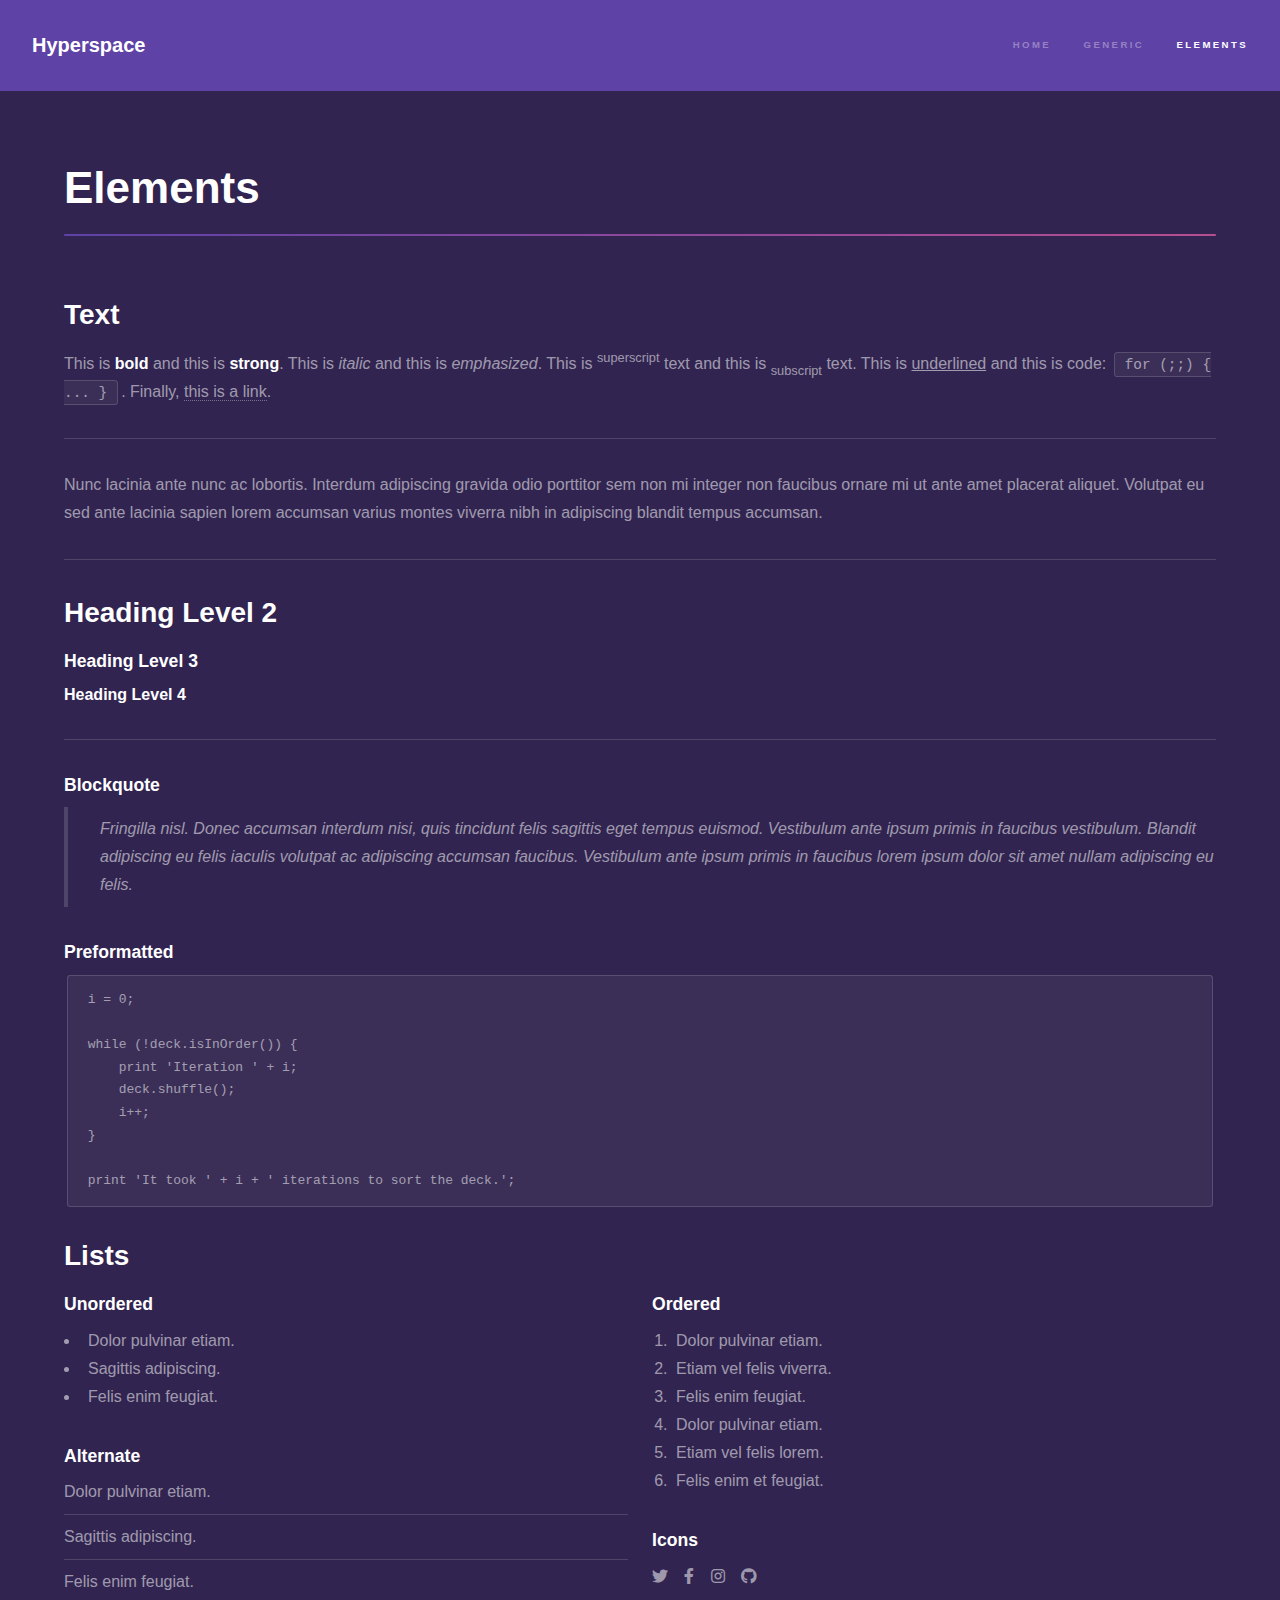
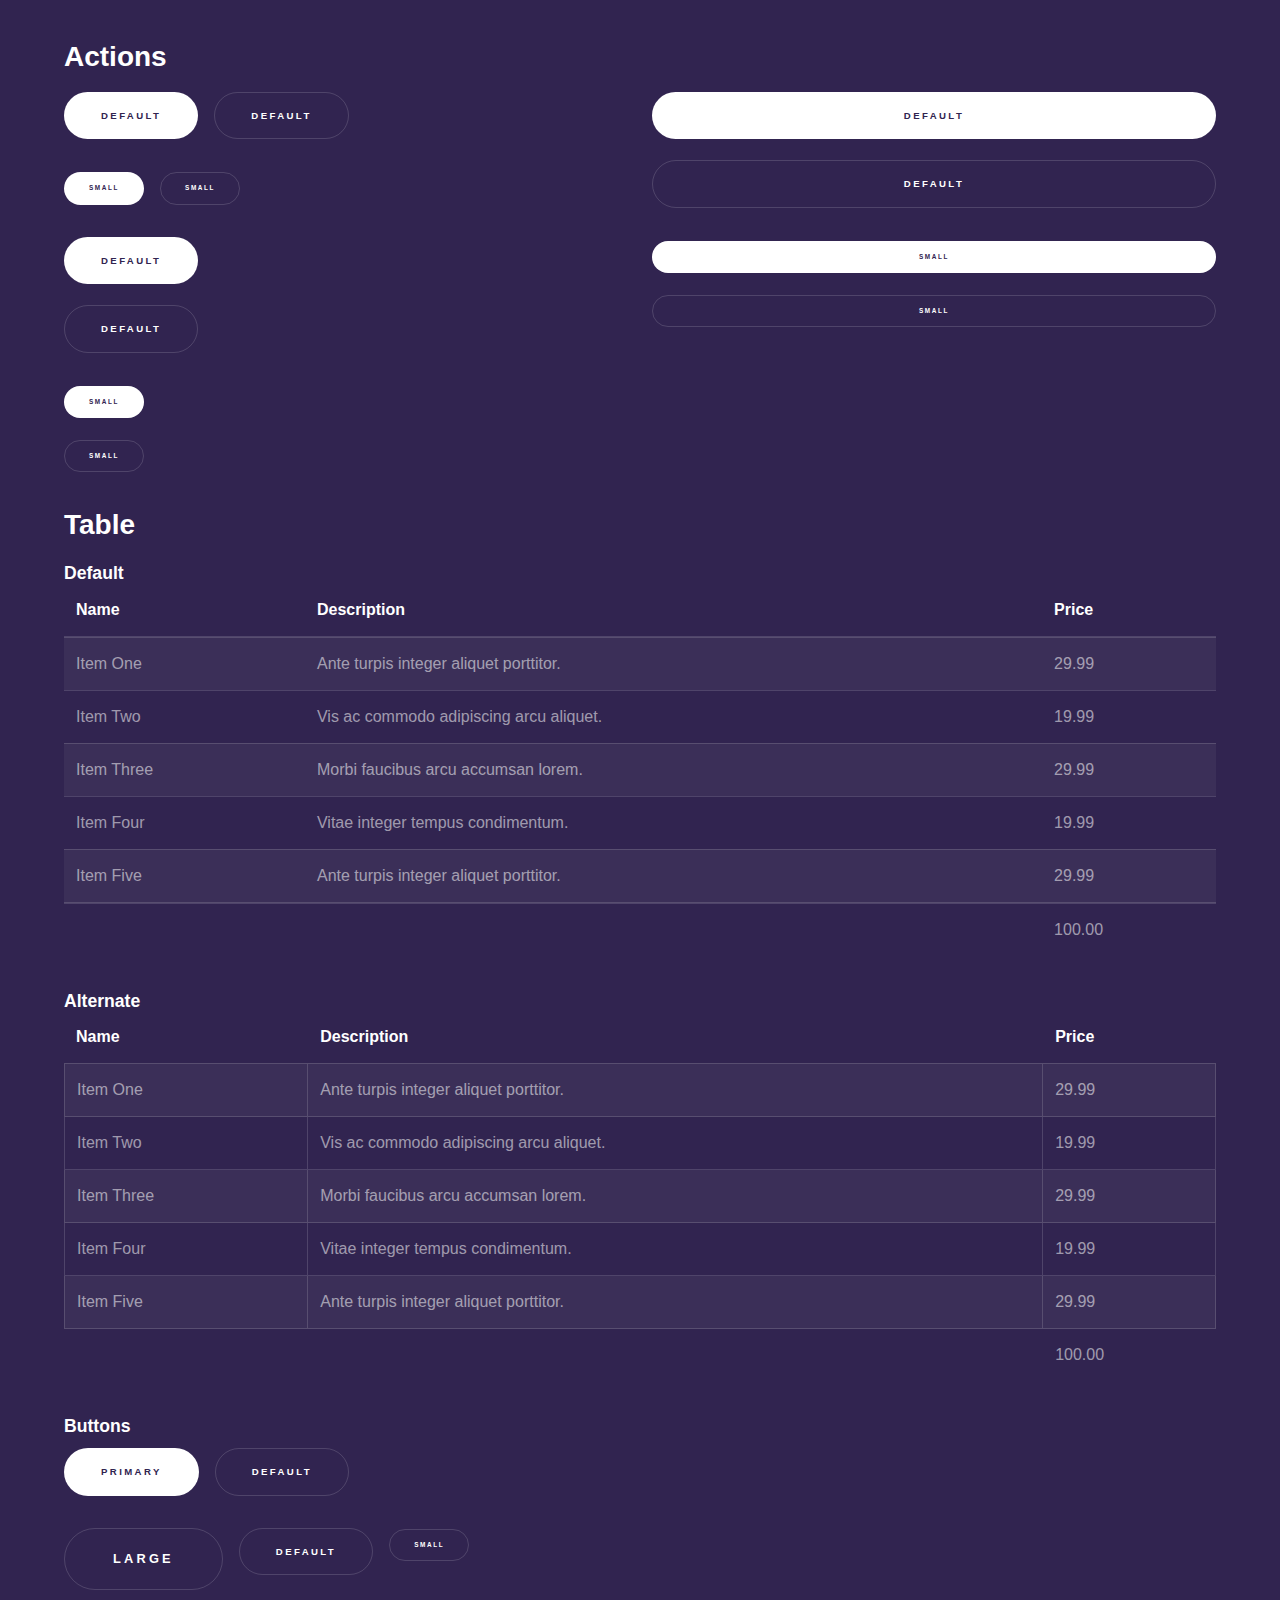
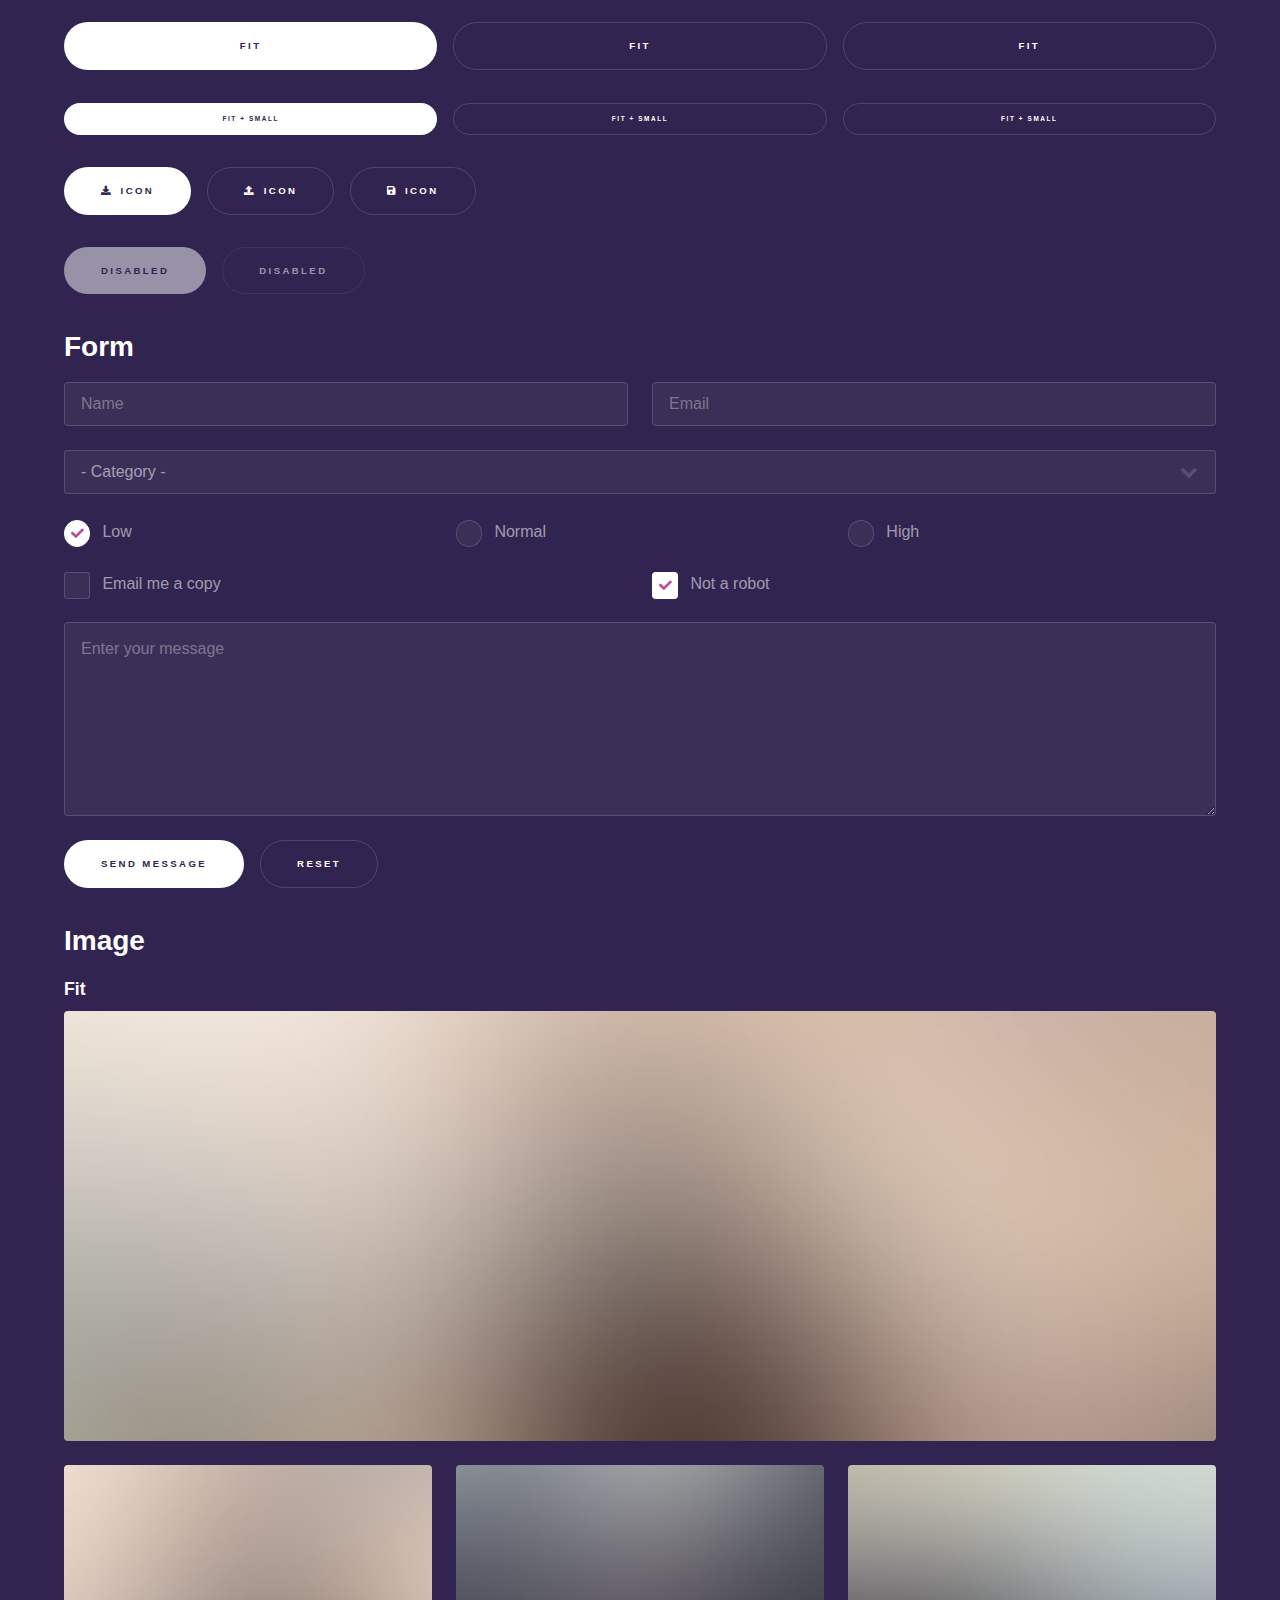
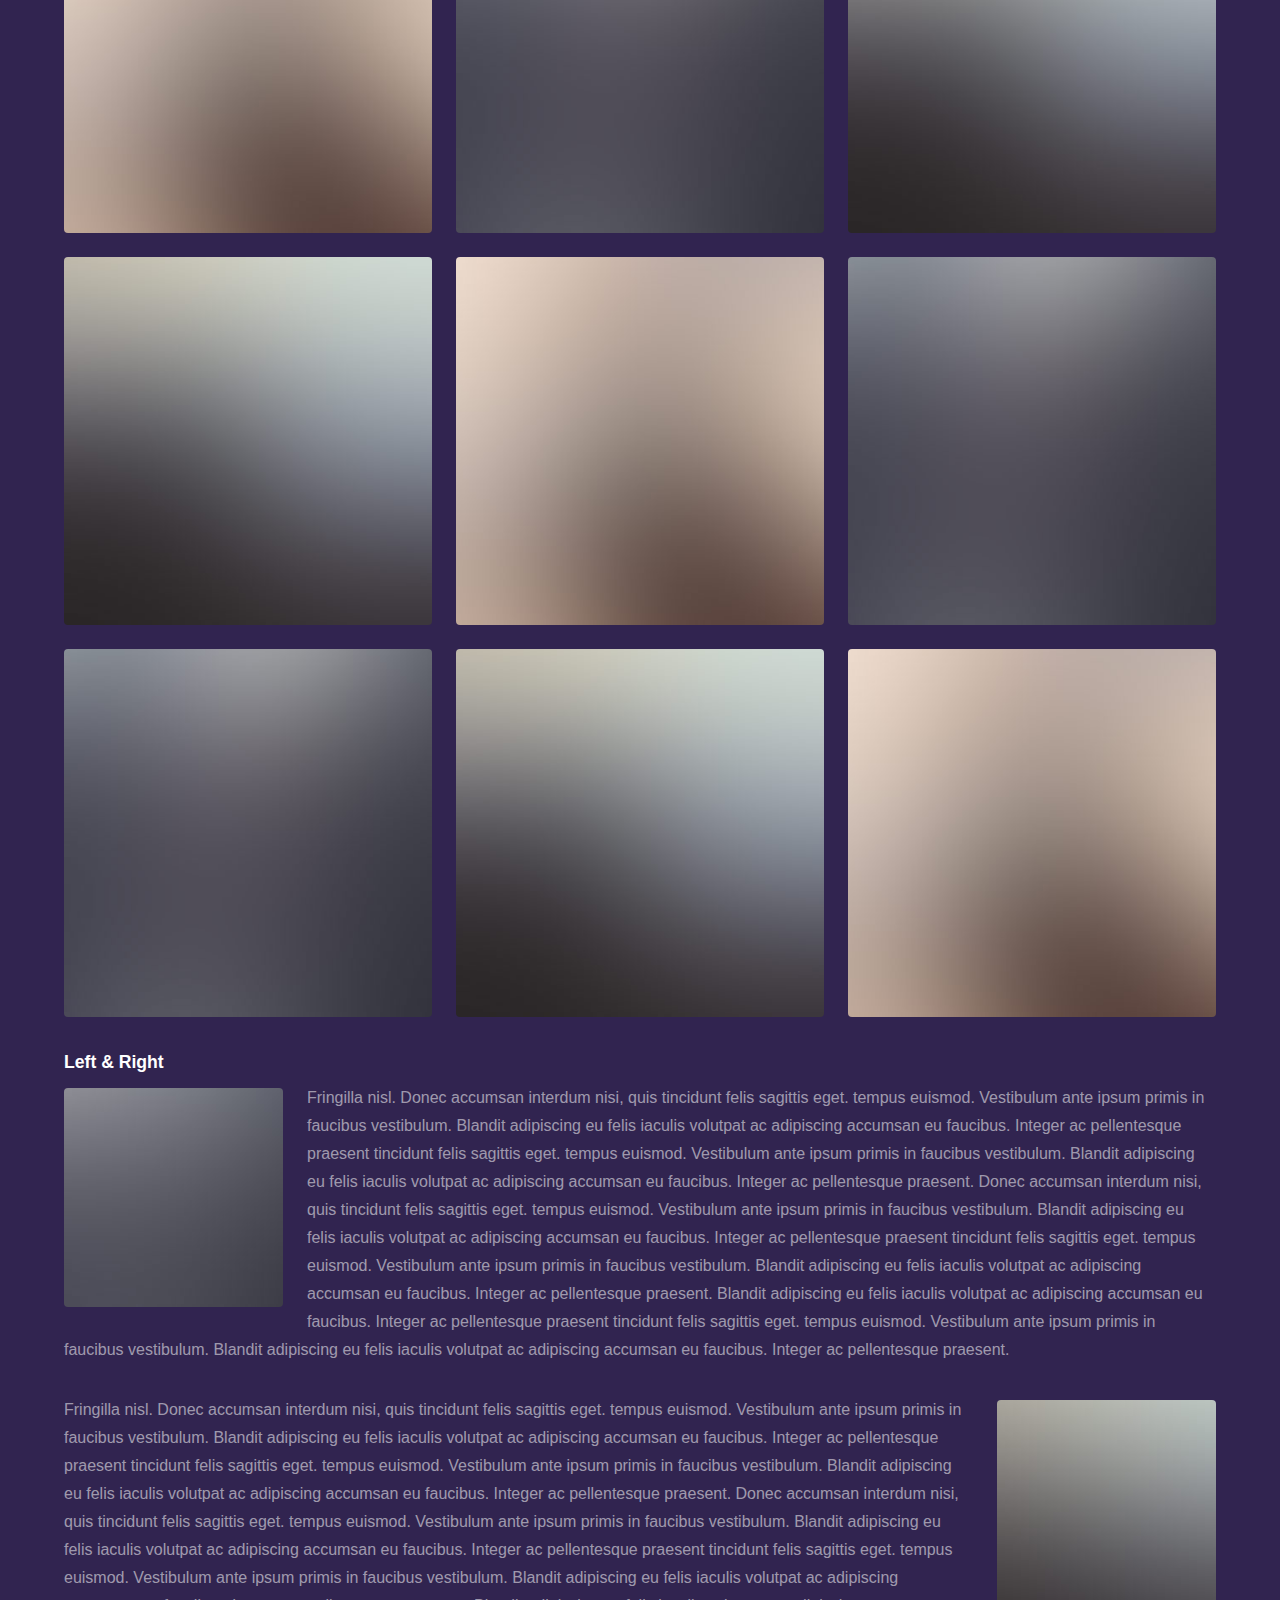
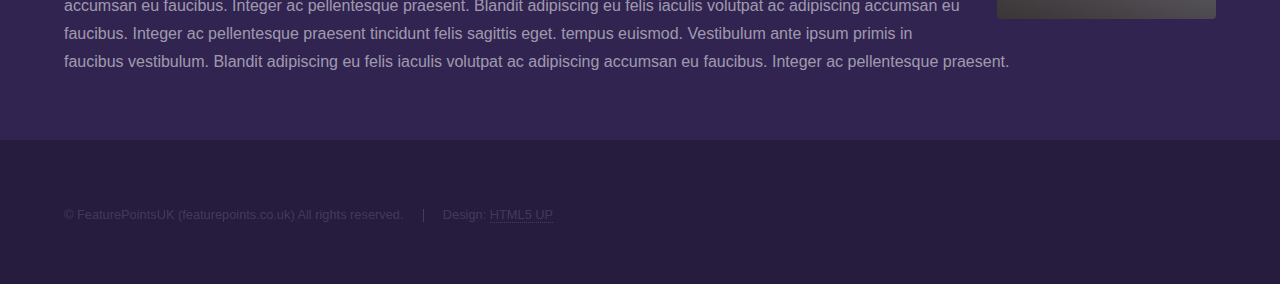
==== commit 34f590f8: "Master" ====
--- a/elements.html
+++ b/elements.html
@@ -345,7 +345,7 @@
 			<footer id="footer" class="wrapper alt">
 				<div class="inner">
 					<ul class="menu">
-						<li>&copy; Untitled. All rights reserved.</li><li>Design: <a href="http://html5up.net">HTML5 UP</a></li>
+						<li>&copy; FeaturePointsUK (featurepoints.co.uk) All rights reserved.</li><li>Design: <a href="https://html5up.net">HTML5 UP</a></li>
 					</ul>
 				</div>
 			</footer>
